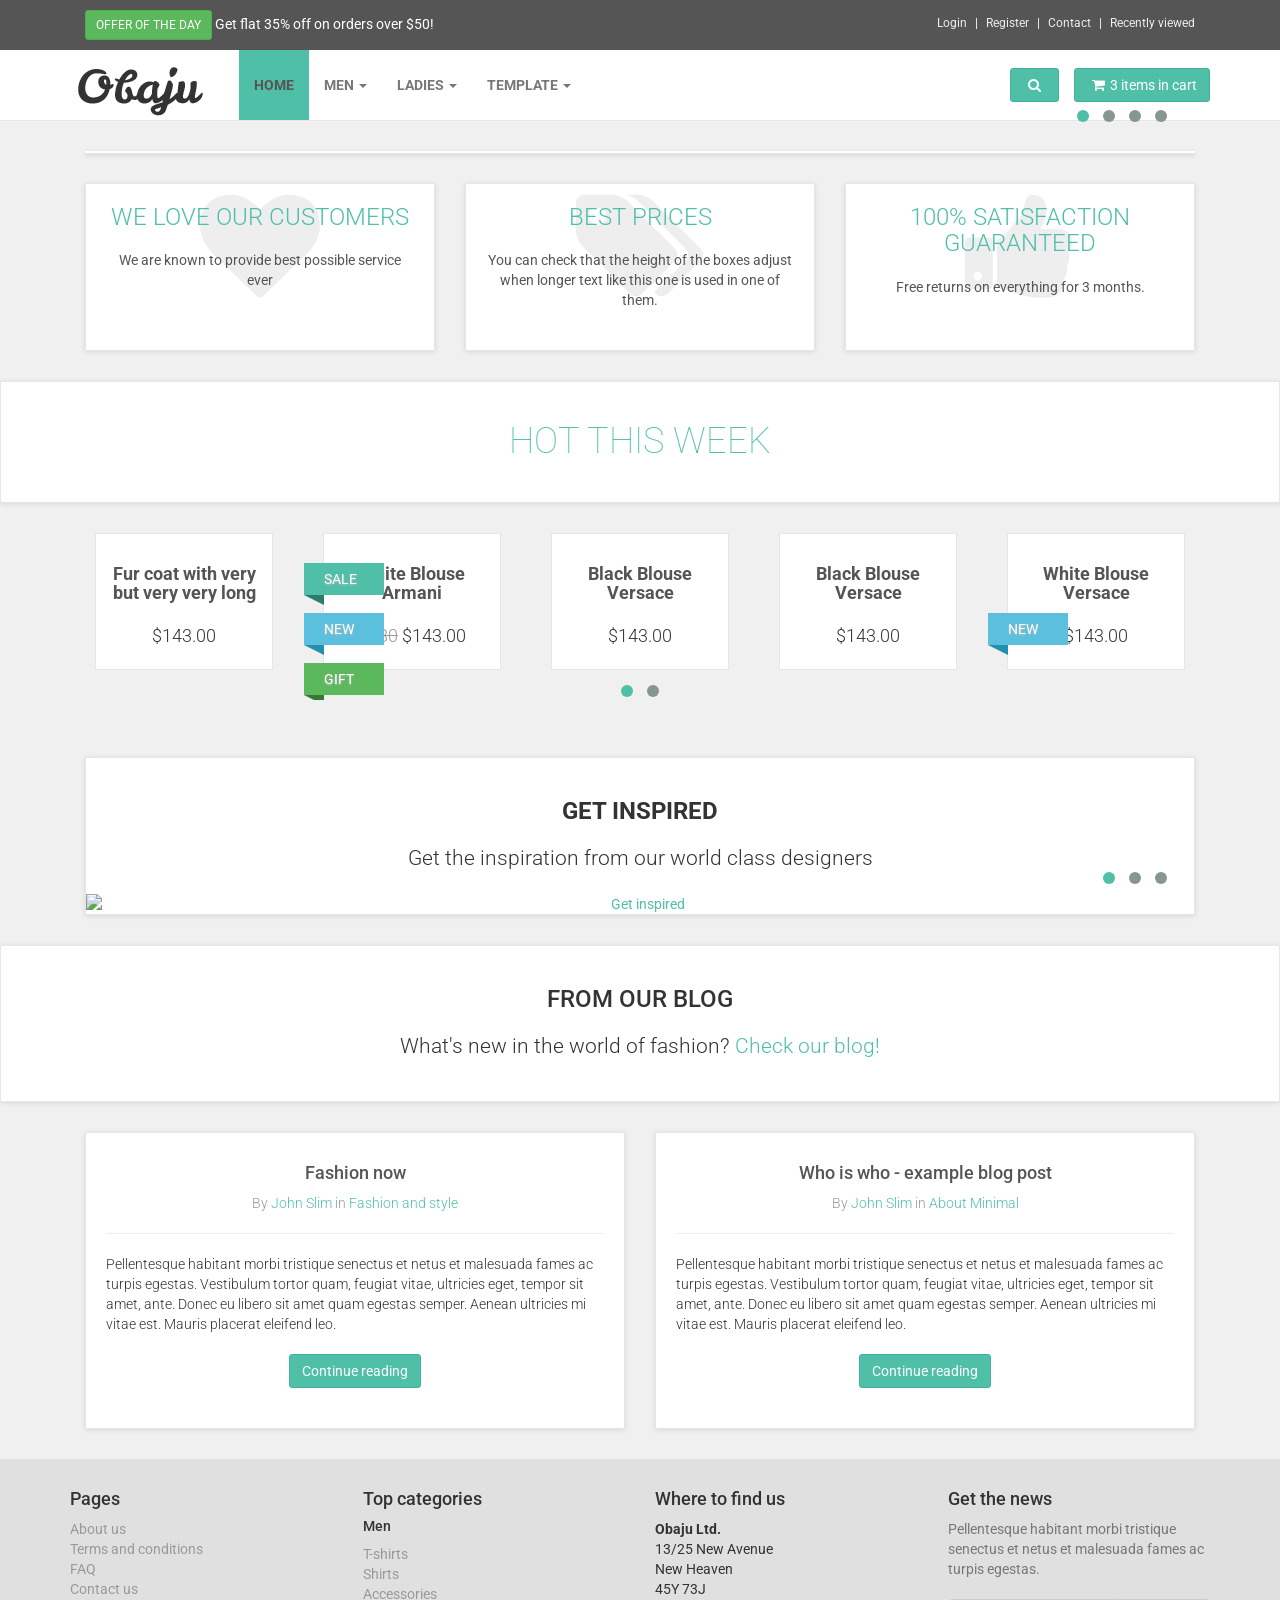
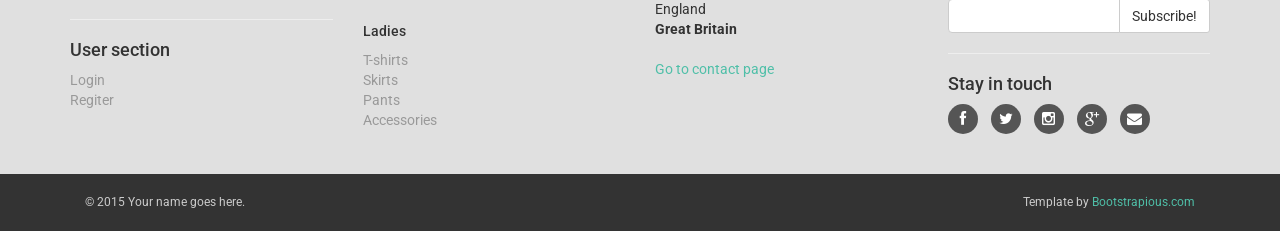
==== obaju/index.html @ 4e71b7ef "no message" ====
<!DOCTYPE html>
<html lang="en">

<head>

    <meta charset="utf-8">
    <meta name="robots" content="all,follow">
    <meta name="googlebot" content="index,follow,snippet,archive">
    <meta name="viewport" content="width=device-width, initial-scale=1">
    <meta name="description" content="Obaju e-commerce template">
    <meta name="author" content="Ondrej Svestka | ondrejsvestka.cz">
    <meta name="keywords" content="">

    <title>
        Obaju : e-commerce template
    </title>

    <meta name="keywords" content="">

    <link href='http://fonts.googleapis.com/css?family=Roboto:400,500,700,300,100' rel='stylesheet' type='text/css'>

    <!-- styles -->
    <link href="css/font-awesome.css" rel="stylesheet">
    <link href="css/bootstrap.min.css" rel="stylesheet">
    <link href="css/animate.min.css" rel="stylesheet">
    <link href="css/owl.carousel.css" rel="stylesheet">
    <link href="css/owl.theme.css" rel="stylesheet">

    <!-- theme stylesheet -->
    <link href="css/style.default.css" rel="stylesheet" id="theme-stylesheet">

    <!-- your stylesheet with modifications -->
    <link href="css/custom.css" rel="stylesheet">

    <script src="js/respond.min.js"></script>

    <link rel="shortcut icon" href="favicon.png">



</head>

<body>

    <!-- *** TOPBAR ***
 _________________________________________________________ -->
    <div id="top">
        <div class="container">
            <div class="col-md-6 offer" data-animate="fadeInDown">
                <a href="#" class="btn btn-success btn-sm" data-animate-hover="shake">Offer of the day</a>  <a href="#">Get flat 35% off on orders over $50!</a>
            </div>
            <div class="col-md-6" data-animate="fadeInDown">
                <ul class="menu">
                    <li><a href="#" data-toggle="modal" data-target="#login-modal">Login</a>
                    </li>
                    <li><a href="register.html">Register</a>
                    </li>
                    <li><a href="contact.html">Contact</a>
                    </li>
                    <li><a href="#">Recently viewed</a>
                    </li>
                </ul>
            </div>
        </div>
        <div class="modal fade" id="login-modal" tabindex="-1" role="dialog" aria-labelledby="Login" aria-hidden="true">
            <div class="modal-dialog modal-sm">

                <div class="modal-content">
                    <div class="modal-header">
                        <button type="button" class="close" data-dismiss="modal" aria-hidden="true">&times;</button>
                        <h4 class="modal-title" id="Login">Customer login</h4>
                    </div>
                    <div class="modal-body">
                        <form action="customer-orders.html" method="post">
                            <div class="form-group">
                                <input type="text" class="form-control" id="email-modal" placeholder="email">
                            </div>
                            <div class="form-group">
                                <input type="password" class="form-control" id="password-modal" placeholder="password">
                            </div>

                            <p class="text-center">
                                <button class="btn btn-primary"><i class="fa fa-sign-in"></i> Log in</button>
                            </p>

                        </form>

                        <p class="text-center text-muted">Not registered yet?</p>
                        <p class="text-center text-muted"><a href="register.html"><strong>Register now</strong></a>! It is easy and done in 1&nbsp;minute and gives you access to special discounts and much more!</p>

                    </div>
                </div>
            </div>
        </div>

    </div>

    <!-- *** TOP BAR END *** -->

    <!-- *** NAVBAR ***
 _________________________________________________________ -->

    <div class="navbar navbar-default yamm" role="navigation" id="navbar">
        <div class="container">
            <div class="navbar-header">

                <a class="navbar-brand home" href="index.html" data-animate-hover="bounce">
                    <img src="img/logo.png" alt="Obaju logo" class="hidden-xs">
                    <img src="img/logo-small.png" alt="Obaju logo" class="visible-xs"><span class="sr-only">Obaju - go to homepage</span>
                </a>
                <div class="navbar-buttons">
                    <button type="button" class="navbar-toggle" data-toggle="collapse" data-target="#navigation">
                        <span class="sr-only">Toggle navigation</span>
                        <i class="fa fa-align-justify"></i>
                    </button>
                    <button type="button" class="navbar-toggle" data-toggle="collapse" data-target="#search">
                        <span class="sr-only">Toggle search</span>
                        <i class="fa fa-search"></i>
                    </button>
                    <a class="btn btn-default navbar-toggle" href="basket.html">
                        <i class="fa fa-shopping-cart"></i>  <span class="hidden-xs">3 items in cart</span>
                    </a>
                </div>
            </div>
            <!--/.navbar-header -->

            <div class="navbar-collapse collapse" id="navigation">

                <ul class="nav navbar-nav navbar-left">
                    <li class="active"><a href="index.html">Home</a>
                    </li>
                    <li class="dropdown yamm-fw">
                        <a href="#" class="dropdown-toggle" data-toggle="dropdown" data-hover="dropdown" data-delay="200">Men <b class="caret"></b></a>
                        <ul class="dropdown-menu">
                            <li>
                                <div class="yamm-content">
                                    <div class="row">
                                        <div class="col-sm-3">
                                            <h5>Clothing</h5>
                                            <ul>
                                                <li><a href="category.html">T-shirts</a>
                                                </li>
                                                <li><a href="category.html">Shirts</a>
                                                </li>
                                                <li><a href="category.html">Pants</a>
                                                </li>
                                                <li><a href="category.html">Accessories</a>
                                                </li>
                                            </ul>
                                        </div>
                                        <div class="col-sm-3">
                                            <h5>Shoes</h5>
                                            <ul>
                                                <li><a href="category.html">Trainers</a>
                                                </li>
                                                <li><a href="category.html">Sandals</a>
                                                </li>
                                                <li><a href="category.html">Hiking shoes</a>
                                                </li>
                                                <li><a href="category.html">Casual</a>
                                                </li>
                                            </ul>
                                        </div>
                                        <div class="col-sm-3">
                                            <h5>Accessories</h5>
                                            <ul>
                                                <li><a href="category.html">Trainers</a>
                                                </li>
                                                <li><a href="category.html">Sandals</a>
                                                </li>
                                                <li><a href="category.html">Hiking shoes</a>
                                                </li>
                                                <li><a href="category.html">Casual</a>
                                                </li>
                                                <li><a href="category.html">Hiking shoes</a>
                                                </li>
                                                <li><a href="category.html">Casual</a>
                                                </li>
                                            </ul>
                                        </div>
                                        <div class="col-sm-3">
                                            <h5>Featured</h5>
                                            <ul>
                                                <li><a href="category.html">Trainers</a>
                                                </li>
                                                <li><a href="category.html">Sandals</a>
                                                </li>
                                                <li><a href="category.html">Hiking shoes</a>
                                                </li>
                                            </ul>
                                            <h5>Looks and trends</h5>
                                            <ul>
                                                <li><a href="category.html">Trainers</a>
                                                </li>
                                                <li><a href="category.html">Sandals</a>
                                                </li>
                                                <li><a href="category.html">Hiking shoes</a>
                                                </li>
                                            </ul>
                                        </div>
                                    </div>
                                </div>
                                <!-- /.yamm-content -->
                            </li>
                        </ul>
                    </li>

                    <li class="dropdown yamm-fw">
                        <a href="#" class="dropdown-toggle" data-toggle="dropdown" data-hover="dropdown" data-delay="200">Ladies <b class="caret"></b></a>
                        <ul class="dropdown-menu">
                            <li>
                                <div class="yamm-content">
                                    <div class="row">
                                        <div class="col-sm-3">
                                            <h5>Clothing</h5>
                                            <ul>
                                                <li><a href="category.html">T-shirts</a>
                                                </li>
                                                <li><a href="category.html">Shirts</a>
                                                </li>
                                                <li><a href="category.html">Pants</a>
                                                </li>
                                                <li><a href="category.html">Accessories</a>
                                                </li>
                                            </ul>
                                        </div>
                                        <div class="col-sm-3">
                                            <h5>Shoes</h5>
                                            <ul>
                                                <li><a href="category.html">Trainers</a>
                                                </li>
                                                <li><a href="category.html">Sandals</a>
                                                </li>
                                                <li><a href="category.html">Hiking shoes</a>
                                                </li>
                                                <li><a href="category.html">Casual</a>
                                                </li>
                                            </ul>
                                        </div>
                                        <div class="col-sm-3">
                                            <h5>Accessories</h5>
                                            <ul>
                                                <li><a href="category.html">Trainers</a>
                                                </li>
                                                <li><a href="category.html">Sandals</a>
                                                </li>
                                                <li><a href="category.html">Hiking shoes</a>
                                                </li>
                                                <li><a href="category.html">Casual</a>
                                                </li>
                                                <li><a href="category.html">Hiking shoes</a>
                                                </li>
                                                <li><a href="category.html">Casual</a>
                                                </li>
                                            </ul>
                                            <h5>Looks and trends</h5>
                                            <ul>
                                                <li><a href="category.html">Trainers</a>
                                                </li>
                                                <li><a href="category.html">Sandals</a>
                                                </li>
                                                <li><a href="category.html">Hiking shoes</a>
                                                </li>
                                            </ul>
                                        </div>
                                        <div class="col-sm-3">
                                            <div class="banner">
                                                <a href="#">
                                                    <img src="img/banner.jpg" class="img img-responsive" alt="">
                                                </a>
                                            </div>
                                            <div class="banner">
                                                <a href="#">
                                                    <img src="img/banner2.jpg" class="img img-responsive" alt="">
                                                </a>
                                            </div>
                                        </div>
                                    </div>
                                </div>
                                <!-- /.yamm-content -->
                            </li>
                        </ul>
                    </li>

                    <li class="dropdown yamm-fw">
                        <a href="#" class="dropdown-toggle" data-toggle="dropdown" data-hover="dropdown" data-delay="200">Template <b class="caret"></b></a>
                        <ul class="dropdown-menu">
                            <li>
                                <div class="yamm-content">
                                    <div class="row">
                                        <div class="col-sm-3">
                                            <h5>Shop</h5>
                                            <ul>
                                                <li><a href="index.html">Homepage</a>
                                                </li>
                                                <li><a href="category.html">Category - sidebar left</a>
                                                </li>
                                                <li><a href="category-right.html">Category - sidebar right</a>
                                                </li>
                                                <li><a href="category-full.html">Category - full width</a>
                                                </li>
                                                <li><a href="detail.html">Product detail</a>
                                                </li>
                                            </ul>
                                        </div>
                                        <div class="col-sm-3">
                                            <h5>User</h5>
                                            <ul>
                                                <li><a href="register.html">Register / login</a>
                                                </li>
                                                <li><a href="customer-orders.html">Orders history</a>
                                                </li>
                                                <li><a href="customer-order.html">Order history detail</a>
                                                </li>
                                                <li><a href="customer-wishlist.html">Wishlist</a>
                                                </li>
                                                <li><a href="customer-account.html">Customer account / change password</a>
                                                </li>
                                            </ul>
                                        </div>
                                        <div class="col-sm-3">
                                            <h5>Order process</h5>
                                            <ul>
                                                <li><a href="basket.html">Shopping cart</a>
                                                </li>
                                                <li><a href="checkout1.html">Checkout - step 1</a>
                                                </li>
                                                <li><a href="checkout2.html">Checkout - step 2</a>
                                                </li>
                                                <li><a href="checkout3.html">Checkout - step 3</a>
                                                </li>
                                                <li><a href="checkout4.html">Checkout - step 4</a>
                                                </li>
                                            </ul>
                                        </div>
                                        <div class="col-sm-3">
                                            <h5>Pages and blog</h5>
                                            <ul>
                                                <li><a href="blog.html">Blog listing</a>
                                                </li>
                                                <li><a href="post.html">Blog Post</a>
                                                </li>
                                                <li><a href="faq.html">FAQ</a>
                                                </li>
                                                <li><a href="text.html">Text page</a>
                                                </li>
                                                <li><a href="text-right.html">Text page - right sidebar</a>
                                                </li>
                                                <li><a href="404.html">404 page</a>
                                                </li>
                                                <li><a href="contact.html">Contact</a>
                                                </li>
                                            </ul>
                                        </div>
                                    </div>
                                </div>
                                <!-- /.yamm-content -->
                            </li>
                        </ul>
                    </li>
                </ul>

            </div>
            <!--/.nav-collapse -->

            <div class="navbar-buttons">

                <div class="navbar-collapse collapse right" id="basket-overview">
                    <a href="basket.html" class="btn btn-primary navbar-btn"><i class="fa fa-shopping-cart"></i><span class="hidden-sm">3 items in cart</span></a>
                </div>
                <!--/.nav-collapse -->

                <div class="navbar-collapse collapse right" id="search-not-mobile">
                    <button type="button" class="btn navbar-btn btn-primary" data-toggle="collapse" data-target="#search">
                        <span class="sr-only">Toggle search</span>
                        <i class="fa fa-search"></i>
                    </button>
                </div>

            </div>

            <div class="collapse clearfix" id="search">

                <form class="navbar-form" role="search">
                    <div class="input-group">
                        <input type="text" class="form-control" placeholder="Search">
                        <span class="input-group-btn">

			<button type="submit" class="btn btn-primary"><i class="fa fa-search"></i></button>

		    </span>
                    </div>
                </form>

            </div>
            <!--/.nav-collapse -->

        </div>
        <!-- /.container -->
    </div>
    <!-- /#navbar -->

    <!-- *** NAVBAR END *** -->



    <div id="all">

        <div id="content">

            <div class="container">
                <div class="col-md-12">
                    <div id="main-slider">
                        <div class="item">
                            <img src="img/main-slider1.jpg" alt="" class="img-responsive">
                        </div>
                        <div class="item">
                            <img class="img-responsive" src="img/main-slider2.jpg" alt="">
                        </div>
                        <div class="item">
                            <img class="img-responsive" src="img/main-slider3.jpg" alt="">
                        </div>
                        <div class="item">
                            <img class="img-responsive" src="img/main-slider4.jpg" alt="">
                        </div>
                    </div>
                    <!-- /#main-slider -->
                </div>
            </div>

            <!-- *** ADVANTAGES HOMEPAGE ***
 _________________________________________________________ -->
            <div id="advantages">

                <div class="container">
                    <div class="same-height-row">
                        <div class="col-sm-4">
                            <div class="box same-height clickable">
                                <div class="icon"><i class="fa fa-heart"></i>
                                </div>

                                <h3><a href="#">We love our customers</a></h3>
                                <p>We are known to provide best possible service ever</p>
                            </div>
                        </div>

                        <div class="col-sm-4">
                            <div class="box same-height clickable">
                                <div class="icon"><i class="fa fa-tags"></i>
                                </div>

                                <h3><a href="#">Best prices</a></h3>
                                <p>You can check that the height of the boxes adjust when longer text like this one is used in one of them.</p>
                            </div>
                        </div>

                        <div class="col-sm-4">
                            <div class="box same-height clickable">
                                <div class="icon"><i class="fa fa-thumbs-up"></i>
                                </div>

                                <h3><a href="#">100% satisfaction guaranteed</a></h3>
                                <p>Free returns on everything for 3 months.</p>
                            </div>
                        </div>
                    </div>
                    <!-- /.row -->

                </div>
                <!-- /.container -->

            </div>
            <!-- /#advantages -->

            <!-- *** ADVANTAGES END *** -->

            <!-- *** HOT PRODUCT SLIDESHOW ***
 _________________________________________________________ -->
            <div id="hot">

                <div class="box">
                    <div class="container">
                        <div class="col-md-12">
                            <h2>Hot this week</h2>
                        </div>
                    </div>
                </div>

                <div class="container">
                    <div class="product-slider">
                        <div class="item">
                            <div class="product">
                                <div class="flip-container">
                                    <div class="flipper">
                                        <div class="front">
                                            <a href="detail.html">
                                                <img src="img/product1.jpg" alt="" class="img-responsive">
                                            </a>
                                        </div>
                                        <div class="back">
                                            <a href="detail.html">
                                                <img src="img/product1_2.jpg" alt="" class="img-responsive">
                                            </a>
                                        </div>
                                    </div>
                                </div>
                                <a href="detail.html" class="invisible">
                                    <img src="img/product1.jpg" alt="" class="img-responsive">
                                </a>
                                <div class="text">
                                    <h3><a href="detail.html">Fur coat with very but very very long name</a></h3>
                                    <p class="price">$143.00</p>
                                </div>
                                <!-- /.text -->
                            </div>
                            <!-- /.product -->
                        </div>

                        <div class="item">
                            <div class="product">
                                <div class="flip-container">
                                    <div class="flipper">
                                        <div class="front">
                                            <a href="detail.html">
                                                <img src="img/product2.jpg" alt="" class="img-responsive">
                                            </a>
                                        </div>
                                        <div class="back">
                                            <a href="detail.html">
                                                <img src="img/product2_2.jpg" alt="" class="img-responsive">
                                            </a>
                                        </div>
                                    </div>
                                </div>
                                <a href="detail.html" class="invisible">
                                    <img src="img/product2.jpg" alt="" class="img-responsive">
                                </a>
                                <div class="text">
                                    <h3><a href="detail.html">White Blouse Armani</a></h3>
                                    <p class="price"><del>$280</del> $143.00</p>
                                </div>
                                <!-- /.text -->

                                <div class="ribbon sale">
                                    <div class="theribbon">SALE</div>
                                    <div class="ribbon-background"></div>
                                </div>
                                <!-- /.ribbon -->

                                <div class="ribbon new">
                                    <div class="theribbon">NEW</div>
                                    <div class="ribbon-background"></div>
                                </div>
                                <!-- /.ribbon -->

                                <div class="ribbon gift">
                                    <div class="theribbon">GIFT</div>
                                    <div class="ribbon-background"></div>
                                </div>
                                <!-- /.ribbon -->
                            </div>
                            <!-- /.product -->
                        </div>

                        <div class="item">
                            <div class="product">
                                <div class="flip-container">
                                    <div class="flipper">
                                        <div class="front">
                                            <a href="detail.html">
                                                <img src="img/product3.jpg" alt="" class="img-responsive">
                                            </a>
                                        </div>
                                        <div class="back">
                                            <a href="detail.html">
                                                <img src="img/product3_2.jpg" alt="" class="img-responsive">
                                            </a>
                                        </div>
                                    </div>
                                </div>
                                <a href="detail.html" class="invisible">
                                    <img src="img/product3.jpg" alt="" class="img-responsive">
                                </a>
                                <div class="text">
                                    <h3><a href="detail.html">Black Blouse Versace</a></h3>
                                    <p class="price">$143.00</p>
                                </div>
                                <!-- /.text -->
                            </div>
                            <!-- /.product -->
                        </div>

                        <div class="item">
                            <div class="product">
                                <div class="flip-container">
                                    <div class="flipper">
                                        <div class="front">
                                            <a href="detail.html">
                                                <img src="img/product3.jpg" alt="" class="img-responsive">
                                            </a>
                                        </div>
                                        <div class="back">
                                            <a href="detail.html">
                                                <img src="img/product3_2.jpg" alt="" class="img-responsive">
                                            </a>
                                        </div>
                                    </div>
                                </div>
                                <a href="detail.html" class="invisible">
                                    <img src="img/product3.jpg" alt="" class="img-responsive">
                                </a>
                                <div class="text">
                                    <h3><a href="detail.html">Black Blouse Versace</a></h3>
                                    <p class="price">$143.00</p>
                                </div>
                                <!-- /.text -->
                            </div>
                            <!-- /.product -->
                        </div>

                        <div class="item">
                            <div class="product">
                                <div class="flip-container">
                                    <div class="flipper">
                                        <div class="front">
                                            <a href="detail.html">
                                                <img src="img/product2.jpg" alt="" class="img-responsive">
                                            </a>
                                        </div>
                                        <div class="back">
                                            <a href="detail.html">
                                                <img src="img/product2_2.jpg" alt="" class="img-responsive">
                                            </a>
                                        </div>
                                    </div>
                                </div>
                                <a href="detail.html" class="invisible">
                                    <img src="img/product2.jpg" alt="" class="img-responsive">
                                </a>
                                <div class="text">
                                    <h3><a href="detail.html">White Blouse Versace</a></h3>
                                    <p class="price">$143.00</p>
                                </div>
                                <!-- /.text -->

                                <div class="ribbon new">
                                    <div class="theribbon">NEW</div>
                                    <div class="ribbon-background"></div>
                                </div>
                                <!-- /.ribbon -->
                            </div>
                            <!-- /.product -->
                        </div>

                        <div class="item">
                            <div class="product">
                                <div class="flip-container">
                                    <div class="flipper">
                                        <div class="front">
                                            <a href="detail.html">
                                                <img src="img/product1.jpg" alt="" class="img-responsive">
                                            </a>
                                        </div>
                                        <div class="back">
                                            <a href="detail.html">
                                                <img src="img/product1_2.jpg" alt="" class="img-responsive">
                                            </a>
                                        </div>
                                    </div>
                                </div>
                                <a href="detail.html" class="invisible">
                                    <img src="img/product1.jpg" alt="" class="img-responsive">
                                </a>
                                <div class="text">
                                    <h3><a href="detail.html">Fur coat</a></h3>
                                    <p class="price">$143.00</p>
                                </div>
                                <!-- /.text -->

                                <div class="ribbon gift">
                                    <div class="theribbon">GIFT</div>
                                    <div class="ribbon-background"></div>
                                </div>
                                <!-- /.ribbon -->

                            </div>
                            <!-- /.product -->
                        </div>
                        <!-- /.col-md-4 -->

                        <div class="item">
                            <div class="product">
                                <div class="flip-container">
                                    <div class="flipper">
                                        <div class="front">
                                            <a href="detail.html">
                                                <img src="img/product2.jpg" alt="" class="img-responsive">
                                            </a>
                                        </div>
                                        <div class="back">
                                            <a href="detail.html">
                                                <img src="img/product2_2.jpg" alt="" class="img-responsive">
                                            </a>
                                        </div>
                                    </div>
                                </div>
                                <a href="detail.html" class="invisible">
                                    <img src="img/product2.jpg" alt="" class="img-responsive">
                                </a>
                                <div class="text">
                                    <h3><a href="detail.html">White Blouse Armani</a></h3>
                                    <p class="price"><del>$280</del> $143.00</p>
                                </div>
                                <!-- /.text -->

                                <div class="ribbon sale">
                                    <div class="theribbon">SALE</div>
                                    <div class="ribbon-background"></div>
                                </div>
                                <!-- /.ribbon -->

                                <div class="ribbon new">
                                    <div class="theribbon">NEW</div>
                                    <div class="ribbon-background"></div>
                                </div>
                                <!-- /.ribbon -->

                                <div class="ribbon gift">
                                    <div class="theribbon">GIFT</div>
                                    <div class="ribbon-background"></div>
                                </div>
                                <!-- /.ribbon -->
                            </div>
                            <!-- /.product -->
                        </div>

                        <div class="item">
                            <div class="product">
                                <div class="flip-container">
                                    <div class="flipper">
                                        <div class="front">
                                            <a href="detail.html">
                                                <img src="img/product3.jpg" alt="" class="img-responsive">
                                            </a>
                                        </div>
                                        <div class="back">
                                            <a href="detail.html">
                                                <img src="img/product3_2.jpg" alt="" class="img-responsive">
                                            </a>
                                        </div>
                                    </div>
                                </div>
                                <a href="detail.html" class="invisible">
                                    <img src="img/product3.jpg" alt="" class="img-responsive">
                                </a>
                                <div class="text">
                                    <h3><a href="detail.html">Black Blouse Versace</a></h3>
                                    <p class="price">$143.00</p>
                                </div>
                                <!-- /.text -->
                            </div>
                            <!-- /.product -->
                        </div>

                    </div>
                    <!-- /.product-slider -->
                </div>
                <!-- /.container -->

            </div>
            <!-- /#hot -->

            <!-- *** HOT END *** -->

            <!-- *** GET INSPIRED ***
 _________________________________________________________ -->
            <div class="container" data-animate="fadeInUpBig">
                <div class="col-md-12">
                    <div class="box slideshow">
                        <h3>Get Inspired</h3>
                        <p class="lead">Get the inspiration from our world class designers</p>
                        <div id="get-inspired" class="owl-carousel owl-theme">
                            <div class="item">
                                <a href="#">
                                    <img src="img/getinspired1.jpg" alt="Get inspired" class="img-responsive">
                                </a>
                            </div>
                            <div class="item">
                                <a href="#">
                                    <img src="img/getinspired2.jpg" alt="Get inspired" class="img-responsive">
                                </a>
                            </div>
                            <div class="item">
                                <a href="#">
                                    <img src="img/getinspired3.jpg" alt="Get inspired" class="img-responsive">
                                </a>
                            </div>
                        </div>
                    </div>
                </div>
            </div>
            <!-- *** GET INSPIRED END *** -->

            <!-- *** BLOG HOMEPAGE ***
 _________________________________________________________ -->

            <div class="box text-center" data-animate="fadeInUp">
                <div class="container">
                    <div class="col-md-12">
                        <h3 class="text-uppercase">From our blog</h3>

                        <p class="lead">What's new in the world of fashion? <a href="blog.html">Check our blog!</a>
                        </p>
                    </div>
                </div>
            </div>

            <div class="container">

                <div class="col-md-12" data-animate="fadeInUp">

                    <div id="blog-homepage" class="row">
                        <div class="col-sm-6">
                            <div class="post">
                                <h4><a href="post.html">Fashion now</a></h4>
                                <p class="author-category">By <a href="#">John Slim</a> in <a href="">Fashion and style</a>
                                </p>
                                <hr>
                                <p class="intro">Pellentesque habitant morbi tristique senectus et netus et malesuada fames ac turpis egestas. Vestibulum tortor quam, feugiat vitae, ultricies eget, tempor sit amet, ante. Donec eu libero sit amet quam egestas semper. Aenean
                                    ultricies mi vitae est. Mauris placerat eleifend leo.</p>
                                <p class="read-more"><a href="post.html" class="btn btn-primary">Continue reading</a>
                                </p>
                            </div>
                        </div>

                        <div class="col-sm-6">
                            <div class="post">
                                <h4><a href="post.html">Who is who - example blog post</a></h4>
                                <p class="author-category">By <a href="#">John Slim</a> in <a href="">About Minimal</a>
                                </p>
                                <hr>
                                <p class="intro">Pellentesque habitant morbi tristique senectus et netus et malesuada fames ac turpis egestas. Vestibulum tortor quam, feugiat vitae, ultricies eget, tempor sit amet, ante. Donec eu libero sit amet quam egestas semper. Aenean
                                    ultricies mi vitae est. Mauris placerat eleifend leo.</p>
                                <p class="read-more"><a href="post.html" class="btn btn-primary">Continue reading</a>
                                </p>
                            </div>

                        </div>

                    </div>
                    <!-- /#blog-homepage -->
                </div>
            </div>
            <!-- /.container -->

            <!-- *** BLOG HOMEPAGE END *** -->


        </div>
        <!-- /#content -->

        <!-- *** FOOTER ***
 _________________________________________________________ -->
        <div id="footer" data-animate="fadeInUp">
            <div class="container">
                <div class="row">
                    <div class="col-md-3 col-sm-6">
                        <h4>Pages</h4>

                        <ul>
                            <li><a href="text.html">About us</a>
                            </li>
                            <li><a href="text.html">Terms and conditions</a>
                            </li>
                            <li><a href="faq.html">FAQ</a>
                            </li>
                            <li><a href="contact.html">Contact us</a>
                            </li>
                        </ul>

                        <hr>

                        <h4>User section</h4>

                        <ul>
                            <li><a href="#" data-toggle="modal" data-target="#login-modal">Login</a>
                            </li>
                            <li><a href="register.html">Regiter</a>
                            </li>
                        </ul>

                        <hr class="hidden-md hidden-lg hidden-sm">

                    </div>
                    <!-- /.col-md-3 -->

                    <div class="col-md-3 col-sm-6">

                        <h4>Top categories</h4>

                        <h5>Men</h5>

                        <ul>
                            <li><a href="category.html">T-shirts</a>
                            </li>
                            <li><a href="category.html">Shirts</a>
                            </li>
                            <li><a href="category.html">Accessories</a>
                            </li>
                        </ul>

                        <h5>Ladies</h5>
                        <ul>
                            <li><a href="category.html">T-shirts</a>
                            </li>
                            <li><a href="category.html">Skirts</a>
                            </li>
                            <li><a href="category.html">Pants</a>
                            </li>
                            <li><a href="category.html">Accessories</a>
                            </li>
                        </ul>

                        <hr class="hidden-md hidden-lg">

                    </div>
                    <!-- /.col-md-3 -->

                    <div class="col-md-3 col-sm-6">

                        <h4>Where to find us</h4>

                        <p><strong>Obaju Ltd.</strong>
                            <br>13/25 New Avenue
                            <br>New Heaven
                            <br>45Y 73J
                            <br>England
                            <br>
                            <strong>Great Britain</strong>
                        </p>

                        <a href="contact.html">Go to contact page</a>

                        <hr class="hidden-md hidden-lg">

                    </div>
                    <!-- /.col-md-3 -->



                    <div class="col-md-3 col-sm-6">

                        <h4>Get the news</h4>

                        <p class="text-muted">Pellentesque habitant morbi tristique senectus et netus et malesuada fames ac turpis egestas.</p>

                        <form>
                            <div class="input-group">

                                <input type="text" class="form-control">

                                <span class="input-group-btn">

			    <button class="btn btn-default" type="button">Subscribe!</button>

			</span>

                            </div>
                            <!-- /input-group -->
                        </form>

                        <hr>

                        <h4>Stay in touch</h4>

                        <p class="social">
                            <a href="#" class="facebook external" data-animate-hover="shake"><i class="fa fa-facebook"></i></a>
                            <a href="#" class="twitter external" data-animate-hover="shake"><i class="fa fa-twitter"></i></a>
                            <a href="#" class="instagram external" data-animate-hover="shake"><i class="fa fa-instagram"></i></a>
                            <a href="#" class="gplus external" data-animate-hover="shake"><i class="fa fa-google-plus"></i></a>
                            <a href="#" class="email external" data-animate-hover="shake"><i class="fa fa-envelope"></i></a>
                        </p>


                    </div>
                    <!-- /.col-md-3 -->

                </div>
                <!-- /.row -->

            </div>
            <!-- /.container -->
        </div>
        <!-- /#footer -->

        <!-- *** FOOTER END *** -->




        <!-- *** COPYRIGHT ***
 _________________________________________________________ -->
        <div id="copyright">
            <div class="container">
                <div class="col-md-6">
                    <p class="pull-left">© 2015 Your name goes here.</p>

                </div>
                <div class="col-md-6">
                    <p class="pull-right">Template by <a href="https://bootstrapious.com/e-commerce-templates">Bootstrapious.com</a>
                         <!-- Not removing these links is part of the license conditions of the template. Thanks for understanding :) If you want to use the template without the attribution links, you can do so after supporting further themes development at https://bootstrapious.com/donate  -->
                    </p>
                </div>
            </div>
        </div>
        <!-- *** COPYRIGHT END *** -->



    </div>
    <!-- /#all -->


    

    <!-- *** SCRIPTS TO INCLUDE ***
 _________________________________________________________ -->
    <script src="js/jquery-1.11.0.min.js"></script>
    <script src="js/bootstrap.min.js"></script>
    <script src="js/jquery.cookie.js"></script>
    <script src="js/waypoints.min.js"></script>
    <script src="js/modernizr.js"></script>
    <script src="js/bootstrap-hover-dropdown.js"></script>
    <script src="js/owl.carousel.min.js"></script>
    <script src="js/front.js"></script>


</body>

</html>
---- obaju/css/style.default.css ----
a,
button {
  -webkit-transition: all 0.2s ease-out;
  -moz-transition: all 0.2s ease-out;
  transition: all 0.2s ease-out;
}
a i.fa,
button i.fa {
  margin: 0 5px;
}
.clickable {
  cursor: pointer;
}
p.lead {
  font-weight: 300;
}
h1 {
  font-weight: 700;
  font-size: 40px;
}
#top {
  background: #555555;
  padding: 10px 0;
}
#top .offer {
  color: #fff;
}
#top .offer .btn {
  text-transform: uppercase;
}
@media (max-width: 991px) {
  #top .offer {
    margin-bottom: 10px;
  }
}
@media (max-width: 991px) {
  #top {
    font-size: 12px;
    text-align: center;
  }
}
#top a {
  color: #fff;
}
#top ul.menu {
  padding-top: 5px;
  margin: 0;
  text-align: right;
  font-size: 12px;
  list-style: none;
}
@media (max-width: 991px) {
  #top ul.menu {
    text-align: center;
  }
}
#top ul.menu > li {
  display: inline-block;
}
#top ul.menu > li a {
  color: #eeeeee;
}
#top ul.menu > li + li:before {
  content: "|\00a0";
  padding: 0 5px;
  color: #f7f7f7;
}
#top ul.menu > .active {
  color: #999999;
}
#top #login-modal .modal-header {
  background: #4fbfa8;
}
#top #login-modal .modal-header h4 {
  color: #fff;
}
#top #login-modal a {
  color: #4fbfa8;
}
#top #login-modal p {
  font-weight: 300;
  margin-bottom: 20px;
}
.navbar .yamm-content h5 {
  font-size: 18px;
  font-weight: 400;
  text-transform: uppercase;
  padding-bottom: 10px;
  border-bottom: dotted 1px #555555;
}
@media (max-width: 767px) {
  .navbar .yamm-content h5 {
    font-size: 14px;
  }
}
.navbar .yamm-content ul {
  margin: 0;
  padding: 0;
}
.navbar .yamm-content ul li {
  list-style-type: none;
  border-bottom: solid 1px #eeeeee;
  text-transform: uppercase;
  padding: 4px 0;
}
.navbar .yamm-content ul li a {
  color: #999999;
  font-size: 12px;
  display: block;
}
.navbar .yamm-content ul li a:hover {
  color: #4fbfa8;
  text-decoration: none;
}
.navbar .yamm-content .banner {
  margin-bottom: 10px;
}
.navbar ul.nav > li > a {
  text-transform: uppercase;
  font-weight: bold;
}
.navbar #search {
  clear: both;
  border-top: solid 1px #9adacd;
  text-align: right;
}
.navbar #search .navbar-form {
  float: right;
  width: 500px;
}
.navbar #search .navbar-form .input-group {
  display: table;
}
.navbar #search .navbar-form .input-group .input-group-btn {
  white-space: nowrap;
  width: 1%;
}
.navbar #search .navbar-form .input-group .form-control {
  width: 100%;
}
@media (max-width: 768px) {
  .navbar #search .navbar-form {
    float: none;
    width: auto;
  }
}
.navbar #basket-overview {
  padding: 0;
}
#hot h2 {
  text-transform: uppercase;
  font-size: 36px;
  color: #4fbfa8;
  font-weight: 100;
  text-align: center;
}
#hot .product-slider {
  margin-bottom: 20px;
}
#hot .product-slider:before,
#hot .product-slider:after {
  content: " ";
  display: table;
}
#hot .product-slider:after {
  clear: both;
}
#hot .product-slider .item {
  margin: 0 25px;
  visibility: hidden;
}
#hot .product-slider .owl-controls {
  position: relative;
  top: -30px;
}
#hot .product-slider .owl-controls .owl-buttons {
  display: none;
}
#hot .product-slider .owl-controls .owl-page.active span,
#hot .product-slider .owl-controls.clickable .owl-page:hover span {
  background: #4fbfa8;
}
#advantages {
  text-align: center;
}
#advantages .box .icon {
  position: absolute;
  font-size: 120px;
  width: 100%;
  text-align: center;
  top: -20px;
  left: 0;
  height: 100%;
  float: left;
  color: #eeeeee;
  -webkit-transition: all 0.2s ease-out;
  -moz-transition: all 0.2s ease-out;
  transition: all 0.2s ease-out;
  z-index: 1;
  -webkit-box-sizing: border-box;
  -moz-box-sizing: border-box;
  box-sizing: border-box;
}
#advantages .box h3 {
  position: relative;
  margin: 0 0 20px;
  font-weight: 300;
  text-transform: uppercase;
  z-index: 2;
}
#advantages .box h3 a:hover {
  text-decoration: none;
}
#advantages .box p {
  position: relative;
  color: #555555;
  z-index: 2;
}
#main-slider {
  margin-bottom: 30px;
  border: solid 1px #fff;
  opacity: 0;
  filter: alpha(opacity=0);
  -webkit-box-shadow: 0 2px 5px rgba(0, 0, 0, 0.2);
  box-shadow: 0 2px 5px rgba(0, 0, 0, 0.2);
}
.box.slideshow ul li div,
#main-slider ul li div {
  width: 100%;
}
.box.slideshow .owl-controls,
#main-slider .owl-controls {
  position: absolute;
  right: 20px;
  bottom: 20px;
}
.box.slideshow .owl-controls .owl-buttons,
#main-slider .owl-controls .owl-buttons {
  display: none;
}
.box.slideshow .owl-controls .owl-page.active span,
#main-slider .owl-controls .owl-page.active span,
.box.slideshow .owl-controls.clickable .owl-page:hover span,
#main-slider .owl-controls.clickable .owl-page:hover span {
  background: #4fbfa8;
}
.breadcrumb {
  -webkit-box-shadow: 0 1px 5px rgba(0, 0, 0, 0.1);
  box-shadow: 0 1px 5px rgba(0, 0, 0, 0.1);
}
.box {
  background: #fff;
  margin: 0 0 30px;
  border: solid 1px #e6e6e6;
  -webkit-box-sizing: border-box;
  -moz-box-sizing: border-box;
  box-sizing: border-box;
  padding: 20px;
  -webkit-box-shadow: 0 1px 5px rgba(0, 0, 0, 0.1);
  box-shadow: 0 1px 5px rgba(0, 0, 0, 0.1);
}
.box .box-header {
  background: #f7f7f7;
  margin: -20px -20px 20px;
  padding: 20px;
  border-bottom: solid 1px #eeeeee;
}
.box .box-header:before,
.box .box-header:after {
  content: " ";
  display: table;
}
.box .box-header:after {
  clear: both;
}
.box .box-footer {
  background: #f7f7f7;
  margin: 30px -20px -20px;
  padding: 20px;
  border-top: solid 1px #eeeeee;
}
.box .box-footer:before,
.box .box-footer:after {
  content: " ";
  display: table;
}
.box .box-footer:after {
  clear: both;
}
@media (max-width: 991px) {
  .box .box-footer .btn {
    margin-bottom: 20px;
  }
}
.box.slideshow {
  padding: 20px 0 0 0;
  text-align: center;
}
.box.slideshow h3 {
  text-transform: uppercase;
  font-weight: 700;
}
.ribbon {
  position: absolute;
  top: 50px;
  padding-left: 51px;
  z-index: 20;
}
.ribbon .ribbon-background {
  position: absolute;
  top: 0;
  right: 0;
}
.ribbon .theribbon {
  position: relative;
  width: 80px;
  padding: 6px 20px 6px 20px;
  margin: 30px 10px 10px -71px;
  color: #fff;
  background-color: #4fbfa8;
  text-shadow: 0px 1px 2px #bbb;
}
.ribbon .theribbon:before,
.ribbon .theribbon:after {
  content: ' ';
  position: absolute;
  width: 0;
  height: 0;
}
.ribbon .theribbon:after {
  left: 0px;
  top: 100%;
  border-width: 5px 10px;
  border-style: solid;
  border-color: #2d7b6b #2d7b6b transparent transparent;
}
.ribbon.sale {
  top: 0;
}
.ribbon.new {
  top: 50px;
}
.ribbon.new .theribbon {
  background-color: #5bc0de;
  text-shadow: 0px 1px 2px #bbb;
}
.ribbon.new .theribbon:after {
  border-color: #2390b0 #2390b0 transparent transparent;
}
.ribbon.gift {
  top: 100px;
}
.ribbon.gift .theribbon {
  background-color: #5cb85c;
  text-shadow: 0px 1px 2px #bbb;
}
.ribbon.gift .theribbon:after {
  border-color: #357935 #357935 transparent transparent;
}
#content .panel.sidebar-menu {
  -webkit-box-sizing: border-box;
  -moz-box-sizing: border-box;
  box-sizing: border-box;
  -webkit-box-shadow: 0 1px 5px rgba(0, 0, 0, 0.1);
  box-shadow: 0 1px 5px rgba(0, 0, 0, 0.1);
}
#content .panel.sidebar-menu .panel-heading .btn.btn-danger {
  color: #fff;
}
#content .panel.sidebar-menu .panel-body span.colour {
  display: inline-block;
  width: 15px;
  height: 15px;
  border: solid 1px #555555;
  vertical-align: top;
  margin-top: 2px;
  margin-left: 5px;
}
#content .panel.sidebar-menu .panel-body span.colour.white {
  background: #fff;
}
#content .panel.sidebar-menu .panel-body span.colour.red {
  background: red;
}
#content .panel.sidebar-menu .panel-body span.colour.green {
  background: green;
}
#content .panel.sidebar-menu .panel-body span.colour.blue {
  background: blue;
}
#content .panel.sidebar-menu .panel-body span.colour.yellow {
  background: yellow;
}
#content .panel.sidebar-menu .panel-body label {
  color: #999999;
  font-size: 12px;
}
#content .panel.sidebar-menu .panel-body label:hover {
  color: #555555;
}
#content .panel.sidebar-menu h3 {
  padding: 5px 0;
  margin: 0;
}
#content .panel.sidebar-menu ul.nav.category-menu {
  margin-bottom: 20px;
}
#content .panel.sidebar-menu ul.nav.category-menu li a {
  text-transform: uppercase;
  font-weight: bold;
}
#content .panel.sidebar-menu ul.nav ul {
  list-style: none;
  padding-left: 0;
}
#content .panel.sidebar-menu ul.nav ul li {
  display: block;
}
#content .panel.sidebar-menu ul.nav ul li a {
  position: relative;
  font-weight: normal;
  text-transform: none !important;
  display: block;
  padding: 10px 15px;
  padding-left: 30px;
  font-size: 12px;
  color: #999999;
}
#content .panel.sidebar-menu ul.nav ul li a:hover,
#content .panel.sidebar-menu ul.nav ul li a:focus {
  text-decoration: none;
  background-color: #eeeeee;
}
#content .info-bar {
  line-height: 32px;
  vertical-align: middle;
}
@media (max-width: 991px) {
  #content .info-bar .products-showing {
    text-align: center;
  }
}
@media (max-width: 991px) {
  #content .info-bar .products-number-sort {
    text-align: center;
    margin-top: 10px;
  }
}
#content .info-bar .products-number strong {
  margin-right: 10px;
}
#content .info-bar .products-sort-by select {
  margin-left: 10px;
}
@media (max-width: 991px) {
  #content .info-bar .products-sort-by {
    margin: 10px 0 0;
  }
  #content .info-bar .products-sort-by select {
    margin: 0;
  }
}
#content .product {
  background: #fff;
  border: solid 1px #e6e6e6;
  -webkit-box-sizing: border-box;
  -moz-box-sizing: border-box;
  box-sizing: border-box;
  margin-bottom: 30px;
  /* entire container, keeps perspective */
  /* flip speed goes here */
  /* hide back of pane during swap */
  /*  UPDATED! front pane, placed above back */
  /* back, initially hidden pane */
}
#content .product .flip-container {
  cursor: pointer;
  -webkit-perspective: 1000;
  -moz-perspective: 1000;
  perspective: 1000;
  -webkit-transform-style: preserve-3d;
  -moz-transform-style: preserve-3d;
  -ms-transform-style: preserve-3d;
  transform-style: preserve-3d;
}
@media (max-width: 767px) {
  #content .product .flip-container img.img-responsive {
    min-width: 100%;
  }
}
#content .product .flip-container,
#content .product .front,
#content .product .back {
  width: 100%;
}
#content .product .flipper {
  -webkit-backface-visibility: hidden;
  -moz-backface-visibility: hidden;
  backface-visibility: hidden;
  -webkit-transition: 0.6s;
  transition: 0.6s;
  -webkit-transform-style: preserve-3d;
  -moz-transform-style: preserve-3d;
  -ms-transform-style: preserve-3d;
  transform-style: preserve-3d;
  position: relative;
}
#content .product .front,
#content .product .back {
  -webkit-backface-visibility: hidden;
  -moz-backface-visibility: hidden;
  backface-visibility: hidden;
  -webkit-transition: 0.6s;
  transition: 0.6s;
  -webkit-transform-style: preserve-3d;
  -moz-transform-style: preserve-3d;
  -ms-transform-style: preserve-3d;
  transform-style: preserve-3d;
  position: absolute;
  top: 0;
  left: 0;
}
#content .product .front {
  z-index: 2;
  -webkit-transform: rotateY(0deg);
  -ms-transform: rotateY(0deg);
  transform: rotateY(0deg);
}
#content .product .back {
  -webkit-transform: rotateY(-180deg);
  -ms-transform: rotateY(-180deg);
  transform: rotateY(-180deg);
}
#content .product:hover .back {
  -webkit-transform: rotateY(0deg);
  -ms-transform: rotateY(0deg);
  transform: rotateY(0deg);
  z-index: 2;
}
#content .product:hover .front {
  -webkit-transform: rotateY(180deg);
  -ms-transform: rotateY(180deg);
  transform: rotateY(180deg);
  z-index: 1;
}
#content .product .invisible {
  visibility: hidden;
}
@media (max-width: 767px) {
  #content .product .invisible img.img-responsive {
    min-width: 100%;
  }
}
#content .product .text {
  padding: 10px 10px 0;
}
#content .product .text h3 {
  font-size: 18px;
  font-weight: 700;
  height: 39.6px;
  text-align: center;
  overflow: hidden;
}
#content .product .text h3 a {
  color: #555555;
}
#content .product .text p.price {
  font-size: 18px;
  text-align: center;
  font-weight: 300;
}
#content .product .text p.price del {
  color: #999999;
}
#content .product .text .buttons {
  clear: both;
  text-align: center;
}
#content .product .text .buttons .btn {
  margin-bottom: 10px;
}
#content .banner {
  margin-bottom: 30px;
}
#content .pages {
  text-align: center;
}
#content .pages .loadMore {
  text-align: center;
}
#content .pages .pagination {
  text-align: center;
}
#content #mainImage {
  -webkit-box-shadow: 0 1px 5px rgba(0, 0, 0, 0.2);
  box-shadow: 0 1px 5px rgba(0, 0, 0, 0.2);
}
#content #productMain {
  margin-bottom: 30px;
}
#content #productMain .goToDescription {
  margin-top: 20px;
  font-size: 12px;
  text-align: center;
}
#content #productMain .goToDescription a {
  color: #999999;
  text-decoration: underline;
}
#content #productMain .price {
  font-size: 30px;
  font-weight: 300;
  text-align: center;
  margin-top: 40px;
}
#content #productMain .buttons {
  margin-bottom: 0;
  text-align: center;
}
#content #productMain .buttons .btn {
  margin-bottom: 10px;
}
#content #details .social {
  text-align: left;
}
#content #details .social h4 {
  font-weight: 300;
  margin-bottom: 10px;
}
#content #details .social p {
  line-height: 26px;
}
#content #details .social p a {
  margin: 0 10px 0 0;
  color: #fff;
  display: inline-block;
  width: 26px;
  height: 26px;
  border-radius: 13px;
  line-height: 26px;
  font-size: 15px;
  text-align: center;
  -webkit-transition: all 0.2s ease-out;
  -moz-transition: all 0.2s ease-out;
  transition: all 0.2s ease-out;
  vertical-align: bottom;
}
#content #details .social p a i {
  vertical-align: bottom;
  line-height: 26px;
}
#content #details .social p a.facebook {
  background-color: #4460ae;
}
#content #details .social p a.gplus {
  background-color: #c21f25;
}
#content #details .social p a.twitter {
  background-color: #3cf;
}
#content #details .social p a.instagram {
  background-color: #cd4378;
}
#content #details .social p a.email {
  background-color: #4a7f45;
}
@media (max-width: 991px) {
  #content #details .social {
    text-align: center;
  }
}
#content #thumbs a {
  display: block;
  -webkit-box-shadow: 0 1px 5px rgba(0, 0, 0, 0.2);
  box-shadow: 0 1px 5px rgba(0, 0, 0, 0.2);
  border: solid 2px transparent;
}
#content #thumbs a.active {
  border-color: #4fbfa8;
}
#content #checkout .nav {
  margin-bottom: 20px;
  border-bottom: solid 1px #4fbfa8;
}
#content #checkout .nav li {
  height: 100%;
}
#content #checkout .nav li a {
  display: block;
  height: 100%;
}
#content #order-summary table {
  margin-top: 20px;
}
#content #order-summary table td {
  color: #999999;
}
#content #order-summary table tr.total td,
#content #order-summary table tr.total th {
  font-size: 18px;
  color: #555555;
  font-weight: 700;
}
#content #checkout .table tbody tr td,
#content #basket .table tbody tr td,
#content #customer-order .table tbody tr td {
  vertical-align: middle;
}
#content #checkout .table tbody tr td input,
#content #basket .table tbody tr td input,
#content #customer-order .table tbody tr td input {
  width: 50px;
  text-align: right;
}
#content #checkout .table tbody tr td img,
#content #basket .table tbody tr td img,
#content #customer-order .table tbody tr td img {
  width: 50px;
}
#content #checkout .table tfoot,
#content #basket .table tfoot,
#content #customer-order .table tfoot {
  font-size: 18px;
}
#content #text-page h1,
#content #text-page h2,
#content #text-page h3 {
  font-weight: 700;
}
#content #error-page {
  text-align: center;
}
#content #error-page h4 {
  margin-bottom: 40px;
}
#content #error-page p.buttons {
  margin-top: 40px;
}
#content #map {
  height: 400px;
}
#content #blog-listing .post,
#content #blog-homepage .post {
  margin-bottom: 60px;
  background: #fff;
  margin: 0 0 30px;
  border: solid 1px #e6e6e6;
  -webkit-box-sizing: border-box;
  -moz-box-sizing: border-box;
  box-sizing: border-box;
  padding: 20px;
  -webkit-box-shadow: 0 1px 5px rgba(0, 0, 0, 0.1);
  box-shadow: 0 1px 5px rgba(0, 0, 0, 0.1);
}
#content #blog-listing .post h2 a,
#content #blog-homepage .post h2 a,
#content #blog-listing .post h4 a,
#content #blog-homepage .post h4 a {
  color: #555555;
}
#content #blog-listing .post h2 a:hover,
#content #blog-homepage .post h2 a:hover,
#content #blog-listing .post h4 a:hover,
#content #blog-homepage .post h4 a:hover {
  color: #4fbfa8;
}
#content #blog-listing .post .author-category,
#content #blog-homepage .post .author-category {
  color: #999999;
  font-weight: 300;
}
#content #blog-listing .post .date-comments a,
#content #blog-homepage .post .date-comments a {
  color: #999999;
  margin-right: 20px;
}
#content #blog-listing .post .date-comments a:hover,
#content #blog-homepage .post .date-comments a:hover {
  color: #4fbfa8;
}
#content #blog-listing .post .intro,
#content #blog-homepage .post .intro {
  text-align: left;
}
#content #blog-listing .post .image,
#content #blog-homepage .post .image {
  margin-bottom: 10px;
  overflow: hidden;
}
#content #blog-listing .post .image img,
#content #blog-homepage .post .image img {
  -webkit-transition: all 0.2s ease-out;
  -moz-transition: all 0.2s ease-out;
  transition: all 0.2s ease-out;
}
@media (max-width: 767px) {
  #content #blog-listing .post .image img.img-responsive,
  #content #blog-homepage .post .image img.img-responsive {
    min-width: 100%;
  }
}
#content #blog-listing .post .read-more,
#content #blog-homepage .post .read-more {
  text-align: right;
}
#content #blog-listing .post:hover .image img,
#content #blog-homepage .post:hover .image img {
  -webkit-transform: scale(1.1, 1.1);
  -ms-transform: scale(1.1, 1.1);
  transform: scale(1.1, 1.1);
}
#content #blog-homepage .post {
  margin-bottom: 30px;
}
#content #blog-homepage .post h2,
#content #blog-homepage .post h4,
#content #blog-homepage .post .author-category,
#content #blog-homepage .post .read-more {
  text-align: center;
}
#content #blog-homepage .post .intro {
  font-weight: 300;
}
#content #blog-homepage .post .read-more {
  margin-top: 20px;
}
#content #blog-post .author-date {
  color: #999999;
  font-weight: 300;
}
#content #blog-post #post-content {
  margin-bottom: 20px;
}
#content #blog-post .comment {
  margin-bottom: 25px;
}
#content #blog-post .comment:before,
#content #blog-post .comment:after {
  content: " ";
  display: table;
}
#content #blog-post .comment:after {
  clear: both;
}
#content #blog-post .comment .posted {
  color: #999999;
  font-size: 12px;
}
#content #blog-post .comment .reply {
  font-family: "Roboto", Helvetica, Arial, sans-serif;
}
#content #blog-post .comment.last {
  margin-bottom: 0;
}
#content #blog-post #comments:before,
#content #blog-post #comment-form:before,
#content #blog-post #comments:after,
#content #blog-post #comment-form:after {
  content: " ";
  display: table;
}
#content #blog-post #comments:after,
#content #blog-post #comment-form:after {
  clear: both;
}
#content #blog-post #comments h4,
#content #blog-post #comment-form h4 {
  margin-bottom: 20px;
}
#content #blog-post #comment-form {
  margin-bottom: 20px;
}
#content #customer-orders table tr th,
#content #customer-orders table tr td {
  vertical-align: baseline;
}
#content #customer-order .table tfoot th {
  font-size: 18px;
  font-weight: 300;
}
#content #customer-order .addresses {
  text-align: right;
}
#content #customer-order .addresses p {
  font-size: 18px;
  font-weight: 300;
}
#footer {
  background: #e0e0e0;
  padding: 20px 0;
}
#footer ul {
  padding-left: 0;
  list-style: none;
}
#footer ul a {
  color: #999999;
}
#footer .social {
  text-align: left;
}
#footer .social a {
  margin: 0 10px 0 0;
  color: #fff;
  display: inline-block;
  width: 30px;
  height: 30px;
  border-radius: 15px;
  line-height: 26px;
  font-size: 15px;
  text-align: center;
  -webkit-transition: all 0.2s ease-out;
  -moz-transition: all 0.2s ease-out;
  transition: all 0.2s ease-out;
  vertical-align: bottom;
  background-color: #555555;
}
#footer .social a i {
  vertical-align: bottom;
  line-height: 30px;
}
#footer .social a.facebook:hover {
  background-color: #4460ae;
}
#footer .social a.gplus:hover {
  background-color: #c21f25;
}
#footer .social a.twitter:hover {
  background-color: #3cf;
}
#footer .social a.instagram:hover {
  background-color: #cd4378;
}
#footer .social a.email:hover {
  background-color: #4a7f45;
}
#copyright {
  background: #333;
  color: #ccc;
  padding: 20px 0;
  font-size: 12px;
}
#copyright p {
  margin: 0;
}
@media (max-width: 991px) {
  #copyright p {
    float: none !important;
    text-align: center;
    margin-bottom: 10px;
  }
}
#style-switch-button {
  position: fixed;
  top: 80px;
  left: 20px;
}
#style-switch {
  -webkit-box-sizing: border-box;
  -moz-box-sizing: border-box;
  box-sizing: border-box;
  width: 200px;
  padding: 20px;
  position: fixed;
  top: 120px;
  left: 20px;
  background: #fff;
  border: solid 1px #eeeeee;
}
/*!
 * Yamm!3
 * Yet another megamenu for Bootstrap 3
 * 
 * http://geedmo.github.com/yamm3
 */
.yamm .nav,
.yamm .collapse,
.yamm .dropup,
.yamm .dropdown {
  position: static;
}
.yamm .container {
  position: relative;
}
.yamm .dropdown-menu {
  left: auto;
}
.yamm .nav.navbar-right .dropdown-menu {
  left: auto;
  right: 0;
}
.yamm .yamm-content {
  padding: 20px 30px;
}
@media (max-width: 767px) {
  .yamm .yamm-content {
    padding: 10px 20px;
  }
}
.yamm .dropdown.yamm-fw .dropdown-menu {
  left: 0;
  right: 0;
}
/* Original Boostrap template overwrite */
/* nav */
.nav {
  margin-bottom: 0;
  padding-left: 0;
  list-style: none;
}
.nav > li > a {
  padding: 10px 15px;
}
.nav > li > a:hover,
.nav > li > a:focus {
  background-color: #eeeeee;
}
.nav > li.disabled > a {
  color: #999999;
}
.nav > li.disabled > a:hover,
.nav > li.disabled > a:focus {
  color: #999999;
}
.nav .open > a,
.nav .open > a:hover,
.nav .open > a:focus {
  background-color: #eeeeee;
  border-color: #4fbfa8;
}
.nav-tabs {
  border-bottom: 1px solid #dddddd;
}
.nav-tabs > li > a {
  line-height: 1.42857143;
  border-radius: 4px 4px 0 0;
}
.nav-tabs > li > a:hover {
  border-color: #eeeeee #eeeeee #dddddd;
}
.nav-tabs > li.active > a,
.nav-tabs > li.active > a:hover,
.nav-tabs > li.active > a:focus {
  color: #555555;
  background-color: #f0f0f0;
  border: 1px solid #dddddd;
}
.nav-pills > li > a {
  border-radius: 0;
}
.nav-pills > li.active > a,
.nav-pills > li.active > a:hover,
.nav-pills > li.active > a:focus {
  color: #ffffff;
  background-color: #4fbfa8;
}
.nav-tabs-justified > li > a {
  border-radius: 4px;
}
.nav-tabs-justified > .active > a,
.nav-tabs-justified > .active > a:hover,
.nav-tabs-justified > .active > a:focus {
  border: 1px solid #dddddd;
}
@media (min-width: 768px) {
  .nav-tabs-justified > li > a {
    border-bottom: 1px solid #dddddd;
    border-radius: 4px 4px 0 0;
  }
  .nav-tabs-justified > .active > a,
  .nav-tabs-justified > .active > a:hover,
  .nav-tabs-justified > .active > a:focus {
    border-bottom-color: #f0f0f0;
  }
}
/* navbar */
.navbar {
  font-family: "Roboto", Helvetica, Arial, sans-serif;
  min-height: 70px;
  margin-bottom: 30px;
  border: none;
  border-bottom: 1px solid transparent;
}
@media (min-width: 768px) {
  .navbar {
    border-radius: 0;
  }
}
.navbar-collapse {
  max-height: 340px;
  overflow-x: visible;
  padding-right: 15px;
  padding-left: 15px;
}
.navbar-collapse.in {
  overflow-y: auto;
}
@media (min-width: 768px) {
  .navbar-collapse {
    float: left;
    width: auto;
    border-top: 0;
    box-shadow: none;
  }
  .navbar-collapse.collapse {
    display: block !important;
    height: auto !important;
    padding-bottom: 0;
    overflow: visible !important;
  }
  .navbar-collapse.in {
    overflow-y: visible;
  }
  .navbar-collapse.right {
    float: right;
  }
  .navbar-fixed-top .navbar-collapse,
  .navbar-static-top .navbar-collapse,
  .navbar-fixed-bottom .navbar-collapse {
    padding-left: 0;
    padding-right: 0;
  }
}
.container > .navbar-header,
.container-fluid > .navbar-header,
.container > .navbar-collapse,
.container-fluid > .navbar-collapse {
  margin-right: -15px;
  margin-left: -15px;
}
@media (min-width: 768px) {
  .container > .navbar-header,
  .container-fluid > .navbar-header,
  .container > .navbar-collapse,
  .container-fluid > .navbar-collapse {
    margin-right: 0;
    margin-left: 0;
  }
}
.navbar-brand {
  float: left;
  padding: 10px 15px;
  font-size: 18px;
  line-height: 20px;
  height: 70px;
}
.navbar-brand:hover,
.navbar-brand:focus {
  text-decoration: none;
}
@media (min-width: 768px) {
  .navbar > .container .navbar-brand,
  .navbar > .container-fluid .navbar-brand {
    margin-left: -15px;
  }
}
.navbar-toggle {
  padding: 9px 10px !important;
  margin-right: 15px;
  border-radius: 4px;
  margin-top: 18px;
  margin-bottom: 18px;
}
@media (max-width: 767px) {
  .navbar-toggle {
    margin-right: 5px;
  }
}
.navbar-nav {
  margin: 12.5px -15px;
}
.navbar-nav > li > a {
  padding-top: 10px;
  padding-bottom: 10px;
  line-height: 20px;
}
@media (max-width: 767px) {
  .navbar-nav .open .dropdown-menu > li > a,
  .navbar-nav .open .dropdown-menu .dropdown-header {
    padding: 5px 15px 5px 25px;
  }
  .navbar-nav .open .dropdown-menu > li > a {
    line-height: 20px;
  }
  .navbar-nav .open .dropdown-menu > li > a:hover,
  .navbar-nav .open .dropdown-menu > li > a:focus {
    background-image: none;
  }
}
@media (min-width: 768px) {
  .navbar-nav {
    float: left;
    margin: 0;
  }
  .navbar-nav > li {
    float: left;
  }
  .navbar-nav > li > a {
    padding-top: 25px;
    padding-bottom: 25px;
  }
  .navbar-nav.navbar-right:last-child {
    margin-right: -15px;
  }
}
.navbar-form {
  margin-left: -15px;
  margin-right: -15px;
  padding: 0px 15px;
  border: none;
  margin-top: 18px;
  margin-bottom: 18px;
}
@media (max-width: 767px) {
  .navbar-form .form-group {
    margin-bottom: 5px;
  }
}
.navbar-btn {
  margin-top: 18px;
  margin-bottom: 18px;
}
.navbar-btn.btn-sm {
  margin-top: 20px;
  margin-bottom: 20px;
}
.navbar-btn.btn-xs {
  margin-top: 24px;
  margin-bottom: 24px;
}
.navbar-text {
  margin-top: 25px;
  margin-bottom: 25px;
}
@media (min-width: 768px) {
  .navbar-text {
    float: left;
    margin-left: 15px;
    margin-right: 15px;
  }
  .navbar-text.navbar-right:last-child {
    margin-right: 0;
  }
}
.navbar-default {
  background-color: #ffffff;
  border-bottom-color: #e6e6e6;
}
.navbar-default .navbar-brand {
  color: #777777;
}
.navbar-default .navbar-brand:hover,
.navbar-default .navbar-brand:focus {
  color: #5e5e5e;
  background-color: transparent;
}
.navbar-default .navbar-text {
  color: #777777;
}
.navbar-default .navbar-nav > li > a {
  color: #777777;
}
.navbar-default .navbar-nav > li > a:hover,
.navbar-default .navbar-nav > li > a:focus {
  color: #333333;
  background-color: transparent;
}
.navbar-default .navbar-nav > .active > a,
.navbar-default .navbar-nav > .active > a:hover,
.navbar-default .navbar-nav > .active > a:focus {
  color: #555555;
  background-color: #4fbfa8;
}
.navbar-default .navbar-nav > .disabled > a,
.navbar-default .navbar-nav > .disabled > a:hover,
.navbar-default .navbar-nav > .disabled > a:focus {
  color: #cccccc;
  background-color: transparent;
}
.navbar-default .navbar-toggle {
  border-color: #dddddd;
}
.navbar-default .navbar-toggle:hover,
.navbar-default .navbar-toggle:focus {
  background-color: #dddddd;
}
.navbar-default .navbar-toggle .icon-bar {
  background-color: #888888;
}
.navbar-default .navbar-collapse {
  border-color: #e6e6e6;
}
.navbar-default .navbar-nav > .open > a,
.navbar-default .navbar-nav > .open > a:hover,
.navbar-default .navbar-nav > .open > a:focus {
  background-color: #4fbfa8;
  color: #555555;
}
@media (max-width: 767px) {
  .navbar-default .navbar-nav .open .dropdown-menu > li > a {
    color: #777777;
  }
  .navbar-default .navbar-nav .open .dropdown-menu > li > a:hover,
  .navbar-default .navbar-nav .open .dropdown-menu > li > a:focus {
    color: #333333;
    background-color: transparent;
  }
  .navbar-default .navbar-nav .open .dropdown-menu > .active > a,
  .navbar-default .navbar-nav .open .dropdown-menu > .active > a:hover,
  .navbar-default .navbar-nav .open .dropdown-menu > .active > a:focus {
    color: #555555;
    background-color: #4fbfa8;
  }
  .navbar-default .navbar-nav .open .dropdown-menu > .disabled > a,
  .navbar-default .navbar-nav .open .dropdown-menu > .disabled > a:hover,
  .navbar-default .navbar-nav .open .dropdown-menu > .disabled > a:focus {
    color: #cccccc;
    background-color: transparent;
  }
}
.navbar-default .navbar-link {
  color: #777777;
}
.navbar-default .navbar-link:hover {
  color: #333333;
}
/* scaffolding */
body {
  font-family: "Roboto", Helvetica, Arial, sans-serif;
  font-size: 14px;
  line-height: 1.42857143;
  color: #333333;
  background-color: #f0f0f0;
}
a {
  color: #4fbfa8;
  text-decoration: none;
}
a:hover,
a:focus {
  color: #348e7b;
  text-decoration: underline;
}
a:focus {
  outline: thin dotted;
  outline: 5px auto -webkit-focus-ring-color;
  outline-offset: -2px;
}
.img-rounded {
  border-radius: 6px;
}
hr {
  margin-top: 20px;
  margin-bottom: 20px;
  border: 0;
  border-top: 1px solid #eeeeee;
}
/* breadcrumbs */
.breadcrumb {
  padding: 8px 15px;
  margin-bottom: 20px;
  background-color: #ffffff;
  border-radius: 0;
}
.breadcrumb > li + li:before {
  content: ">\00a0";
  color: #cccccc;
}
.breadcrumb > .active {
  color: #999999;
}
@media (max-width: 991px) {
  .breadcrumb {
    padding: 8px 0;
    text-align: center;
  }
}
/* buttons  */
.btn {
  font-weight: normal;
  font-family: "Roboto", Helvetica, Arial, sans-serif;
  padding: 6px 12px;
  font-size: 14px;
  line-height: 1.42857143;
  border-radius: 3px;
}
.btn-primary {
  color: #ffffff;
  background-color: #4fbfa8;
  border-color: #41b39c;
}
.btn-primary:hover,
.btn-primary:focus,
.btn-primary:active,
.btn-primary.active,
.open .dropdown-toggle.btn-primary {
  color: #ffffff;
  background-color: #3da892;
  border-color: #318675;
}
.btn-primary:active,
.btn-primary.active,
.open .dropdown-toggle.btn-primary {
  background-image: none;
}
.btn-primary.disabled,
.btn-primary[disabled],
fieldset[disabled] .btn-primary,
.btn-primary.disabled:hover,
.btn-primary[disabled]:hover,
fieldset[disabled] .btn-primary:hover,
.btn-primary.disabled:focus,
.btn-primary[disabled]:focus,
fieldset[disabled] .btn-primary:focus,
.btn-primary.disabled:active,
.btn-primary[disabled]:active,
fieldset[disabled] .btn-primary:active,
.btn-primary.disabled.active,
.btn-primary[disabled].active,
fieldset[disabled] .btn-primary.active {
  background-color: #4fbfa8;
  border-color: #41b39c;
}
.btn-primary .badge {
  color: #4fbfa8;
  background-color: #ffffff;
}
.btn-lg {
  padding: 10px 16px;
  font-size: 18px;
  line-height: 1.33;
  border-radius: 4px;
}
.btn-sm {
  padding: 5px 10px;
  font-size: 12px;
  line-height: 1.5;
  border-radius: 3px;
}
.btn-xs {
  padding: 1px 5px;
  font-size: 12px;
  line-height: 1.5;
  border-radius: 3px;
}
/* dropdowns */
.dropdown-menu > li > a {
  padding: 5px 20px;
}
/* forms.less */
label {
  font-weight: normal;
}
.form-control {
  -webkit-box-shadow: none;
  box-shadow: none;
}
.form-group {
  margin-bottom: 20px;
}
/* pager*/
.pager {
  margin: 20px 0;
  border-top: solid 1px #eeeeee;
  padding-top: 20px;
  text-transform: uppercase;
  font-family: "Roboto", Helvetica, Arial, sans-serif;
}
.pager li {
  display: inline;
}
.pager li > a,
.pager li > span {
  background-color: #ffffff;
  border: 1px solid #dddddd;
  border-radius: 15px;
}
.pager li > a:hover,
.pager li > a:focus {
  text-decoration: none;
  color: #fff;
  background-color: #eeeeee;
}
.pager .disabled > a,
.pager .disabled > a:hover,
.pager .disabled > a:focus,
.pager .disabled > span {
  color: #999999;
  background-color: #ffffff;
  border-color: #ddd;
}
/* pagination */
.pagination {
  margin: 20px 0;
  font-family: "Roboto", Helvetica, Arial, sans-serif;
  border-radius: 0;
}
.pagination > li > a,
.pagination > li > span {
  padding: 6px 12px;
  line-height: 1.42857143;
  text-decoration: none;
  color: #4fbfa8;
  background-color: #ffffff;
  border: 1px solid #dddddd;
}
.pagination > li > a:hover,
.pagination > li > span:hover,
.pagination > li > a:focus,
.pagination > li > span:focus {
  color: #348e7b;
  background-color: #eeeeee;
  border-color: #dddddd;
}
.pagination > .active > a,
.pagination > .active > span,
.pagination > .active > a:hover,
.pagination > .active > span:hover,
.pagination > .active > a:focus,
.pagination > .active > span:focus {
  z-index: 2;
  color: #ffffff;
  background-color: #4fbfa8;
  border-color: #4fbfa8;
}
.pagination > .disabled > span,
.pagination > .disabled > span:hover,
.pagination > .disabled > span:focus,
.pagination > .disabled > a,
.pagination > .disabled > a:hover,
.pagination > .disabled > a:focus {
  color: #999999;
  background-color: #ffffff;
  border-color: #dddddd;
}
/* responsive utilities */
@media (max-width: 767px) {
  .text-center-xs {
    text-align: center !important;
  }
  .text-center-xs img {
    display: block;
    margin-left: auto;
    margin-right: auto;
  }
}
@media (min-width: 768px) and (max-width: 991px) {
  .text-center-sm {
    text-align: center !important;
  }
  .text-center-sm img {
    display: block;
    margin-left: auto;
    margin-right: auto;
  }
}
/* type */
h1,
h2,
h3,
h4,
h5,
h6,
.h1,
.h2,
.h3,
.h4,
.h5,
.h6 {
  font-family: inherit;
  font-weight: 500;
  line-height: 1.1;
  color: inherit;
}
h1,
.h1,
h2,
.h2,
h3,
.h3 {
  margin-top: 20px;
  margin-bottom: 20px;
}
p,
ul,
ol {
  margin: 0 0 20px;
}
.lead {
  margin-bottom: 20px;
  font-size: 16px;
}
@media (min-width: 768px) {
  .lead {
    font-size: 21px;
  }
}
.text-small {
  font-size: 12px;
}
.text-large {
  font-size: 18px;
}
.text-italic {
  font-style: italic;
}
.text-primary {
  color: #4fbfa8;
}
a.text-primary:hover {
  color: #3aa18c;
}
.bg-primary {
  color: #fff;
  background-color: #4fbfa8;
}
a.bg-primary:hover {
  background-color: #3aa18c;
}
abbr[title],
abbr[data-original-title] {
  border-bottom: 1px dotted #999999;
}
blockquote {
  padding: 10px 20px;
  margin: 0 0 20px;
  font-size: 14px;
  border-left: 5px solid #4fbfa8;
}
blockquote footer,
blockquote small,
blockquote .small {
  display: block;
  font-size: 80%;
  line-height: 1.42857143;
  color: #999999;
}
blockquote footer:before,
blockquote small:before,
blockquote .small:before {
  content: '\2014 \00A0';
}
.blockquote-reverse,
blockquote.pull-right {
  border-right: 5px solid #4fbfa8;
}
address {
  margin-bottom: 20px;
  line-height: 1.42857143;
}
.panel-primary {
  border-color: #4fbfa8;
}
.panel-primary > .panel-heading {
  color: #ffffff;
  background-color: #4fbfa8;
  border-color: #4fbfa8;
}
.panel-primary > .panel-heading + .panel-collapse .panel-body {
  border-top-color: #4fbfa8;
}
.panel-primary > .panel-footer + .panel-collapse .panel-body {
  border-bottom-color: #4fbfa8;
}
.panel-primary .panel-title {
  font-weight: 300;
}
.panel-primary .panel-title a:hover {
  color: #fff;
  text-decoration: none;
}
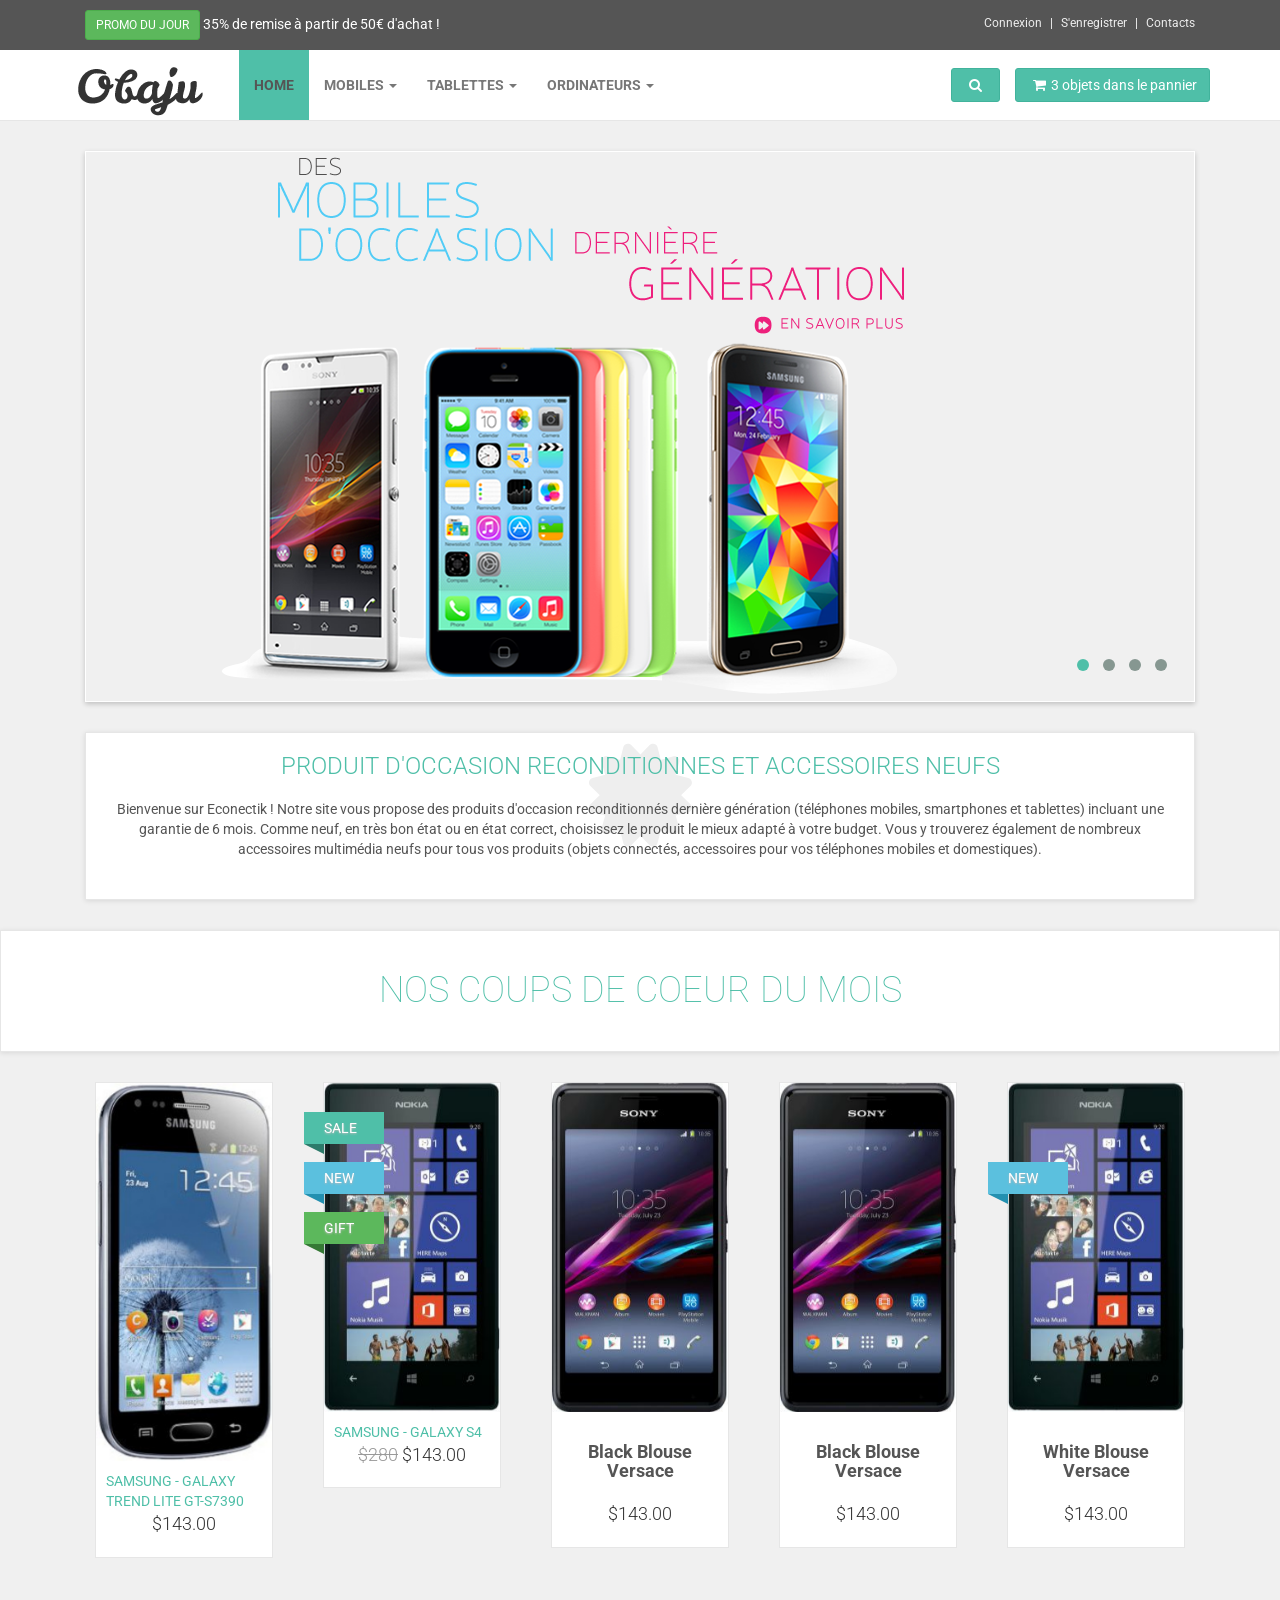
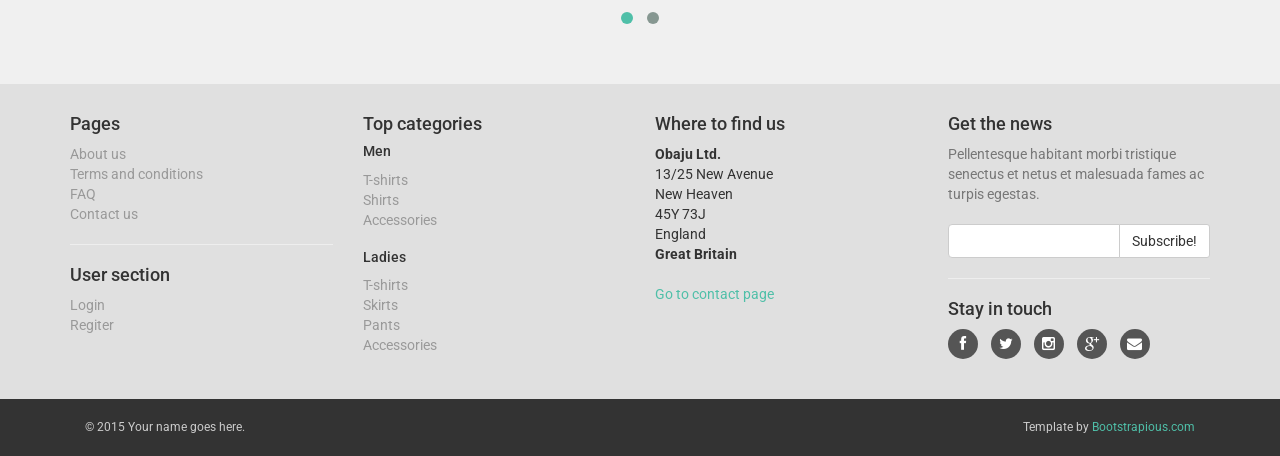
==== commit f158848e: "index modif" ====
--- a/obaju/index.html
+++ b/obaju/index.html
@@ -1,5 +1,5 @@
 <!DOCTYPE html>
-<html lang="en">
+<html>
 
 <head>
 
@@ -12,7 +12,7 @@
     <meta name="keywords" content="">
 
     <title>
-        Obaju : e-commerce template
+        Econectik
     </title>
 
     <meta name="keywords" content="">
@@ -47,18 +47,15 @@
     <div id="top">
         <div class="container">
             <div class="col-md-6 offer" data-animate="fadeInDown">
-                <a href="#" class="btn btn-success btn-sm" data-animate-hover="shake">Offer of the day</a>  <a href="#">Get flat 35% off on orders over $50!</a>
+                <a href="#" class="btn btn-success btn-sm" data-animate-hover="shake">Promo du jour</a>  <a href="#"> 35% de remise à partir de 50€ d'achat !</a>
             </div>
             <div class="col-md-6" data-animate="fadeInDown">
                 <ul class="menu">
-                    <li><a href="#" data-toggle="modal" data-target="#login-modal">Login</a>
+                    <li><a href="#" data-toggle="modal" data-target="#login-modal">Connexion</a>
                     </li>
-                    <li><a href="register.html">Register</a>
+                    <li><a href="register.html">S'enregistrer</a>
                     </li>
-                    <li><a href="contact.html">Contact</a>
-                    </li>
-                    <li><a href="#">Recently viewed</a>
-                    </li>
+                    <li><a href="contact.html">Contacts</a>
                 </ul>
             </div>
         </div>
@@ -130,71 +127,39 @@
                     <li class="active"><a href="index.html">Home</a>
                     </li>
                     <li class="dropdown yamm-fw">
-                        <a href="#" class="dropdown-toggle" data-toggle="dropdown" data-hover="dropdown" data-delay="200">Men <b class="caret"></b></a>
+                        <a href="#" class="dropdown-toggle" data-toggle="dropdown" data-hover="dropdown" data-delay="200">Mobiles <b class="caret"></b></a>
                         <ul class="dropdown-menu">
                             <li>
                                 <div class="yamm-content">
                                     <div class="row">
                                         <div class="col-sm-3">
-                                            <h5>Clothing</h5>
+                                            <h5>Marques</h5>
                                             <ul>
-                                                <li><a href="category.html">T-shirts</a>
-                                                </li>
-                                                <li><a href="category.html">Shirts</a>
-                                                </li>
-                                                <li><a href="category.html">Pants</a>
-                                                </li>
-                                                <li><a href="category.html">Accessories</a>
+                                                <li><a href="category.html">Apple</a>
+                                                </li>
+                                                <li><a href="category.html">Samsung</a>
+                                                </li>
+                                                <li><a href="category.html">HTC</a>
+                                                </li>
+                                                <li><a href="category.html">LG</a>
                                                 </li>
                                             </ul>
                                         </div>
+
                                         <div class="col-sm-3">
-                                            <h5>Shoes</h5>
+                                            <h5>Accessoires</h5>
                                             <ul>
-                                                <li><a href="category.html">Trainers</a>
-                                                </li>
-                                                <li><a href="category.html">Sandals</a>
-                                                </li>
-                                                <li><a href="category.html">Hiking shoes</a>
-                                                </li>
-                                                <li><a href="category.html">Casual</a>
-                                                </li>
-                                            </ul>
-                                        </div>
-                                        <div class="col-sm-3">
-                                            <h5>Accessories</h5>
-                                            <ul>
-                                                <li><a href="category.html">Trainers</a>
-                                                </li>
-                                                <li><a href="category.html">Sandals</a>
-                                                </li>
-                                                <li><a href="category.html">Hiking shoes</a>
-                                                </li>
-                                                <li><a href="category.html">Casual</a>
-                                                </li>
-                                                <li><a href="category.html">Hiking shoes</a>
-                                                </li>
-                                                <li><a href="category.html">Casual</a>
-                                                </li>
-                                            </ul>
-                                        </div>
-                                        <div class="col-sm-3">
-                                            <h5>Featured</h5>
-                                            <ul>
-                                                <li><a href="category.html">Trainers</a>
-                                                </li>
-                                                <li><a href="category.html">Sandals</a>
-                                                </li>
-                                                <li><a href="category.html">Hiking shoes</a>
-                                                </li>
-                                            </ul>
-                                            <h5>Looks and trends</h5>
-                                            <ul>
-                                                <li><a href="category.html">Trainers</a>
-                                                </li>
-                                                <li><a href="category.html">Sandals</a>
-                                                </li>
-                                                <li><a href="category.html">Hiking shoes</a>
+                                                <li><a href="category.html">Lorem</a>
+                                                </li>
+                                                <li><a href="category.html">ipsum</a>
+                                                </li>
+                                                <li><a href="category.html">dolor</a>
+                                                </li>
+                                                <li><a href="category.html">sit</a>
+                                                </li>
+                                                <li><a href="category.html">Hconsectetur</a>
+                                                </li>
+                                                <li><a href="category.html">adipisicing</a>
                                                 </li>
                                             </ul>
                                         </div>
@@ -206,74 +171,45 @@
                     </li>
 
                     <li class="dropdown yamm-fw">
-                        <a href="#" class="dropdown-toggle" data-toggle="dropdown" data-hover="dropdown" data-delay="200">Ladies <b class="caret"></b></a>
+                        <a href="#" class="dropdown-toggle" data-toggle="dropdown" data-hover="dropdown" data-delay="200">Tablettes <b class="caret"></b></a>
                         <ul class="dropdown-menu">
                             <li>
                                 <div class="yamm-content">
                                     <div class="row">
                                         <div class="col-sm-3">
-                                            <h5>Clothing</h5>
+                                            <h5>Marques</h5>
                                             <ul>
-                                                <li><a href="category.html">T-shirts</a>
-                                                </li>
-                                                <li><a href="category.html">Shirts</a>
-                                                </li>
-                                                <li><a href="category.html">Pants</a>
-                                                </li>
-                                                <li><a href="category.html">Accessories</a>
+                                                <li><a href="category.html">Apple</a>
+                                                </li>
+                                                <li><a href="category.html">Samsung</a>
+                                                </li>
+                                                <li><a href="category.html">HTC</a>
+                                                </li>
+                                                <li><a href="category.html">LG</a>
                                                 </li>
                                             </ul>
                                         </div>
+
                                         <div class="col-sm-3">
-                                            <h5>Shoes</h5>
+                                            <h5>Accessoires</h5>
                                             <ul>
-                                                <li><a href="category.html">Trainers</a>
-                                                </li>
-                                                <li><a href="category.html">Sandals</a>
-                                                </li>
-                                                <li><a href="category.html">Hiking shoes</a>
-                                                </li>
-                                                <li><a href="category.html">Casual</a>
+                                                <li><a href="category.html">Lorem</a>
+                                                </li>
+                                                <li><a href="category.html">ipsum</a>
+                                                </li>
+                                                <li><a href="category.html">dolor</a>
+                                                </li>
+                                                <li><a href="category.html">sit</a>
+                                                </li>
+                                                <li><a href="category.html">Hconsectetur</a>
+                                                </li>
+                                                <li><a href="category.html">adipisicing</a>
+                                                </li>
+                                                <li><a href="category.html">Lorem</a>
+                                                </li>
+                                                <li><a href="category.html">ipsum</a>
                                                 </li>
                                             </ul>
-                                        </div>
-                                        <div class="col-sm-3">
-                                            <h5>Accessories</h5>
-                                            <ul>
-                                                <li><a href="category.html">Trainers</a>
-                                                </li>
-                                                <li><a href="category.html">Sandals</a>
-                                                </li>
-                                                <li><a href="category.html">Hiking shoes</a>
-                                                </li>
-                                                <li><a href="category.html">Casual</a>
-                                                </li>
-                                                <li><a href="category.html">Hiking shoes</a>
-                                                </li>
-                                                <li><a href="category.html">Casual</a>
-                                                </li>
-                                            </ul>
-                                            <h5>Looks and trends</h5>
-                                            <ul>
-                                                <li><a href="category.html">Trainers</a>
-                                                </li>
-                                                <li><a href="category.html">Sandals</a>
-                                                </li>
-                                                <li><a href="category.html">Hiking shoes</a>
-                                                </li>
-                                            </ul>
-                                        </div>
-                                        <div class="col-sm-3">
-                                            <div class="banner">
-                                                <a href="#">
-                                                    <img src="img/banner.jpg" class="img img-responsive" alt="">
-                                                </a>
-                                            </div>
-                                            <div class="banner">
-                                                <a href="#">
-                                                    <img src="img/banner2.jpg" class="img img-responsive" alt="">
-                                                </a>
-                                            </div>
                                         </div>
                                     </div>
                                 </div>
@@ -283,73 +219,37 @@
                     </li>
 
                     <li class="dropdown yamm-fw">
-                        <a href="#" class="dropdown-toggle" data-toggle="dropdown" data-hover="dropdown" data-delay="200">Template <b class="caret"></b></a>
+                        <a href="#" class="dropdown-toggle" data-toggle="dropdown" data-hover="dropdown" data-delay="200">Ordinateurs <b class="caret"></b></a>
                         <ul class="dropdown-menu">
                             <li>
                                 <div class="yamm-content">
                                     <div class="row">
                                         <div class="col-sm-3">
-                                            <h5>Shop</h5>
+                                            <h5>Marques</h5>
                                             <ul>
-                                                <li><a href="index.html">Homepage</a>
-                                                </li>
-                                                <li><a href="category.html">Category - sidebar left</a>
-                                                </li>
-                                                <li><a href="category-right.html">Category - sidebar right</a>
-                                                </li>
-                                                <li><a href="category-full.html">Category - full width</a>
-                                                </li>
-                                                <li><a href="detail.html">Product detail</a>
+                                                <li><a href="category.html">Apple</a>
+                                                </li>
+                                                <li><a href="category.html">Samsung</a>
+                                                </li>
+                                                <li><a href="category.html">HTC</a>
+                                                </li>
+                                                <li><a href="category.html">LG</a>
                                                 </li>
                                             </ul>
                                         </div>
+
                                         <div class="col-sm-3">
-                                            <h5>User</h5>
+                                            <h5>Accessoires</h5>
                                             <ul>
-                                                <li><a href="register.html">Register / login</a>
-                                                </li>
-                                                <li><a href="customer-orders.html">Orders history</a>
-                                                </li>
-                                                <li><a href="customer-order.html">Order history detail</a>
-                                                </li>
-                                                <li><a href="customer-wishlist.html">Wishlist</a>
-                                                </li>
-                                                <li><a href="customer-account.html">Customer account / change password</a>
-                                                </li>
-                                            </ul>
-                                        </div>
-                                        <div class="col-sm-3">
-                                            <h5>Order process</h5>
-                                            <ul>
-                                                <li><a href="basket.html">Shopping cart</a>
-                                                </li>
-                                                <li><a href="checkout1.html">Checkout - step 1</a>
-                                                </li>
-                                                <li><a href="checkout2.html">Checkout - step 2</a>
-                                                </li>
-                                                <li><a href="checkout3.html">Checkout - step 3</a>
-                                                </li>
-                                                <li><a href="checkout4.html">Checkout - step 4</a>
-                                                </li>
-                                            </ul>
-                                        </div>
-                                        <div class="col-sm-3">
-                                            <h5>Pages and blog</h5>
-                                            <ul>
-                                                <li><a href="blog.html">Blog listing</a>
-                                                </li>
-                                                <li><a href="post.html">Blog Post</a>
-                                                </li>
-                                                <li><a href="faq.html">FAQ</a>
-                                                </li>
-                                                <li><a href="text.html">Text page</a>
-                                                </li>
-                                                <li><a href="text-right.html">Text page - right sidebar</a>
-                                                </li>
-                                                <li><a href="404.html">404 page</a>
-                                                </li>
-                                                <li><a href="contact.html">Contact</a>
-                                                </li>
+                                                <li><a href="category.html">Lorem</a>
+                                                </li>
+                                                <li><a href="category.html">ipsum</a>
+                                                </li>
+                                                <li><a href="category.html">dolor</a>
+                                                </li>
+                                                <li><a href="category.html">sit</a>
+                                                </li>
+                                                <li><a href="category.html">Hconsectetur</a>
                                             </ul>
                                         </div>
                                     </div>
@@ -366,7 +266,7 @@
             <div class="navbar-buttons">
 
                 <div class="navbar-collapse collapse right" id="basket-overview">
-                    <a href="basket.html" class="btn btn-primary navbar-btn"><i class="fa fa-shopping-cart"></i><span class="hidden-sm">3 items in cart</span></a>
+                    <a href="basket.html" class="btn btn-primary navbar-btn"><i class="fa fa-shopping-cart"></i><span class="hidden-sm">3 objets dans le pannier</span></a>
                 </div>
                 <!--/.nav-collapse -->
 
@@ -412,16 +312,16 @@
                 <div class="col-md-12">
                     <div id="main-slider">
                         <div class="item">
-                            <img src="img/main-slider1.jpg" alt="" class="img-responsive">
-                        </div>
-                        <div class="item">
-                            <img class="img-responsive" src="img/main-slider2.jpg" alt="">
-                        </div>
-                        <div class="item">
-                            <img class="img-responsive" src="img/main-slider3.jpg" alt="">
-                        </div>
-                        <div class="item">
-                            <img class="img-responsive" src="img/main-slider4.jpg" alt="">
+                            <img class="img-responsive" src="img/main-slider2.png" alt="">
+                        </div>
+                        <div class="item">
+                            <img class="img-responsive" src="img/main-slider3.png" alt="">
+                        </div>
+                        <div class="item">
+                            <img class="img-responsive" src="img/main-slider4.png" alt="">
+                        </div>
+                        <div class="item">
+                            <img class="img-responsive" src="img/main-slider5.png" alt="">
                         </div>
                     </div>
                     <!-- /#main-slider -->
@@ -434,35 +334,16 @@
 
                 <div class="container">
                     <div class="same-height-row">
-                        <div class="col-sm-4">
+
+                        <div class="col-lg-12">
                             <div class="box same-height clickable">
-                                <div class="icon"><i class="fa fa-heart"></i>
-                                </div>
-
-                                <h3><a href="#">We love our customers</a></h3>
-                                <p>We are known to provide best possible service ever</p>
-                            </div>
-                        </div>
-
-                        <div class="col-sm-4">
-                            <div class="box same-height clickable">
-                                <div class="icon"><i class="fa fa-tags"></i>
-                                </div>
-
-                                <h3><a href="#">Best prices</a></h3>
-                                <p>You can check that the height of the boxes adjust when longer text like this one is used in one of them.</p>
-                            </div>
-                        </div>
-
-                        <div class="col-sm-4">
-                            <div class="box same-height clickable">
-                                <div class="icon"><i class="fa fa-thumbs-up"></i>
-                                </div>
-
-                                <h3><a href="#">100% satisfaction guaranteed</a></h3>
-                                <p>Free returns on everything for 3 months.</p>
-                            </div>
-                        </div>
+                                <div class="icon"><i class="fa fa-certificate"></i>
+                                </div>
+                                <h3><a href="#">PRODUIT D'OCCASION RECONDITIONNES ET ACCESSOIRES NEUFS</a></h3>
+                                <p>Bienvenue sur Econectik ! Notre site vous propose des produits d'occasion reconditionnés dernière génération (téléphones mobiles, smartphones et tablettes) incluant une garantie de 6 mois. Comme neuf, en très bon état ou en état correct, choisissez le produit le mieux adapté à votre budget. Vous y trouverez également de nombreux accessoires multimédia neufs pour tous vos produits (objets connectés, accessoires pour vos téléphones mobiles et domestiques).</p>
+                            </div>
+                        </div>
+
                     </div>
                     <!-- /.row -->
 
@@ -481,7 +362,7 @@
                 <div class="box">
                     <div class="container">
                         <div class="col-md-12">
-                            <h2>Hot this week</h2>
+                            <h2>Nos coups de coeur du mois</h2>
                         </div>
                     </div>
                 </div>
@@ -499,7 +380,7 @@
                                         </div>
                                         <div class="back">
                                             <a href="detail.html">
-                                                <img src="img/product1_2.jpg" alt="" class="img-responsive">
+                                                <img src="img/product1.jpg" alt="" class="img-responsive">
                                             </a>
                                         </div>
                                     </div>
@@ -508,13 +389,185 @@
                                     <img src="img/product1.jpg" alt="" class="img-responsive">
                                 </a>
                                 <div class="text">
-                                    <h3><a href="detail.html">Fur coat with very but very very long name</a></h3>
+                                <a href="detail.html">SAMSUNG - GALAXY TREND LITE GT-S7390</a>
                                     <p class="price">$143.00</p>
                                 </div>
                                 <!-- /.text -->
                             </div>
                             <!-- /.product -->
                         </div>
+
+                        <div class="item">
+                            <div class="product">
+                                <div class="flip-container">
+                                    <div class="flipper">
+                                        <div class="front">
+                                            <a href="detail.html">
+                                                <img src="img/product2.jpg" alt="" class="img-responsive">
+                                            </a>
+                                        </div>
+                                        <div class="back">
+                                            <a href="detail.html">
+                                                <img src="img/product2.jpg" alt="" class="img-responsive">
+                                            </a>
+                                        </div>
+                                    </div>
+                                </div>
+                                <a href="detail.html" class="invisible">
+                                    <img src="img/product2.jpg" alt="" class="img-responsive">
+                                </a>
+                                <div class="text">
+                                    <a href="detail.html">SAMSUNG - GALAXY S4</a>
+                                    <p class="price"><del>$280</del> $143.00</p>
+                                </div>
+                                <!-- /.text -->
+
+                                <div class="ribbon sale">
+                                    <div class="theribbon">SALE</div>
+                                    <div class="ribbon-background"></div>
+                                </div>
+                                <!-- /.ribbon -->
+
+                                <div class="ribbon new">
+                                    <div class="theribbon">NEW</div>
+                                    <div class="ribbon-background"></div>
+                                </div>
+                                <!-- /.ribbon -->
+
+                                <div class="ribbon gift">
+                                    <div class="theribbon">GIFT</div>
+                                    <div class="ribbon-background"></div>
+                                </div>
+                                <!-- /.ribbon -->
+                            </div>
+                            <!-- /.product -->
+                        </div>
+
+                        <div class="item">
+                            <div class="product">
+                                <div class="flip-container">
+                                    <div class="flipper">
+                                        <div class="front">
+                                            <a href="detail.html">
+                                                <img src="img/product3.jpg" alt="" class="img-responsive">
+                                            </a>
+                                        </div>
+                                        <div class="back">
+                                            <a href="detail.html">
+                                                <img src="img/product3_2.jpg" alt="" class="img-responsive">
+                                            </a>
+                                        </div>
+                                    </div>
+                                </div>
+                                <a href="detail.html" class="invisible">
+                                    <img src="img/product3.jpg" alt="" class="img-responsive">
+                                </a>
+                                <div class="text">
+                                    <h3><a href="detail.html">Black Blouse Versace</a></h3>
+                                    <p class="price">$143.00</p>
+                                </div>
+                                <!-- /.text -->
+                            </div>
+                            <!-- /.product -->
+                        </div>
+
+                        <div class="item">
+                            <div class="product">
+                                <div class="flip-container">
+                                    <div class="flipper">
+                                        <div class="front">
+                                            <a href="detail.html">
+                                                <img src="img/product3.jpg" alt="" class="img-responsive">
+                                            </a>
+                                        </div>
+                                        <div class="back">
+                                            <a href="detail.html">
+                                                <img src="img/product3_2.jpg" alt="" class="img-responsive">
+                                            </a>
+                                        </div>
+                                    </div>
+                                </div>
+                                <a href="detail.html" class="invisible">
+                                    <img src="img/product3.jpg" alt="" class="img-responsive">
+                                </a>
+                                <div class="text">
+                                    <h3><a href="detail.html">Black Blouse Versace</a></h3>
+                                    <p class="price">$143.00</p>
+                                </div>
+                                <!-- /.text -->
+                            </div>
+                            <!-- /.product -->
+                        </div>
+
+                        <div class="item">
+                            <div class="product">
+                                <div class="flip-container">
+                                    <div class="flipper">
+                                        <div class="front">
+                                            <a href="detail.html">
+                                                <img src="img/product2.jpg" alt="" class="img-responsive">
+                                            </a>
+                                        </div>
+                                        <div class="back">
+                                            <a href="detail.html">
+                                                <img src="img/product2_2.jpg" alt="" class="img-responsive">
+                                            </a>
+                                        </div>
+                                    </div>
+                                </div>
+                                <a href="detail.html" class="invisible">
+                                    <img src="img/product2.jpg" alt="" class="img-responsive">
+                                </a>
+                                <div class="text">
+                                    <h3><a href="detail.html">White Blouse Versace</a></h3>
+                                    <p class="price">$143.00</p>
+                                </div>
+                                <!-- /.text -->
+
+                                <div class="ribbon new">
+                                    <div class="theribbon">NEW</div>
+                                    <div class="ribbon-background"></div>
+                                </div>
+                                <!-- /.ribbon -->
+                            </div>
+                            <!-- /.product -->
+                        </div>
+
+                        <div class="item">
+                            <div class="product">
+                                <div class="flip-container">
+                                    <div class="flipper">
+                                        <div class="front">
+                                            <a href="detail.html">
+                                                <img src="img/product1.jpg" alt="" class="img-responsive">
+                                            </a>
+                                        </div>
+                                        <div class="back">
+                                            <a href="detail.html">
+                                                <img src="img/product1_2.jpg" alt="" class="img-responsive">
+                                            </a>
+                                        </div>
+                                    </div>
+                                </div>
+                                <a href="detail.html" class="invisible">
+                                    <img src="img/product1.jpg" alt="" class="img-responsive">
+                                </a>
+                                <div class="text">
+                                    <h3><a href="detail.html">Fur coat</a></h3>
+                                    <p class="price">$143.00</p>
+                                </div>
+                                <!-- /.text -->
+
+                                <div class="ribbon gift">
+                                    <div class="theribbon">GIFT</div>
+                                    <div class="ribbon-background"></div>
+                                </div>
+                                <!-- /.ribbon -->
+
+                            </div>
+                            <!-- /.product -->
+                        </div>
+                        <!-- /.col-md-4 -->
 
                         <div class="item">
                             <div class="product">
@@ -590,178 +643,6 @@
                             <!-- /.product -->
                         </div>
 
-                        <div class="item">
-                            <div class="product">
-                                <div class="flip-container">
-                                    <div class="flipper">
-                                        <div class="front">
-                                            <a href="detail.html">
-                                                <img src="img/product3.jpg" alt="" class="img-responsive">
-                                            </a>
-                                        </div>
-                                        <div class="back">
-                                            <a href="detail.html">
-                                                <img src="img/product3_2.jpg" alt="" class="img-responsive">
-                                            </a>
-                                        </div>
-                                    </div>
-                                </div>
-                                <a href="detail.html" class="invisible">
-                                    <img src="img/product3.jpg" alt="" class="img-responsive">
-                                </a>
-                                <div class="text">
-                                    <h3><a href="detail.html">Black Blouse Versace</a></h3>
-                                    <p class="price">$143.00</p>
-                                </div>
-                                <!-- /.text -->
-                            </div>
-                            <!-- /.product -->
-                        </div>
-
-                        <div class="item">
-                            <div class="product">
-                                <div class="flip-container">
-                                    <div class="flipper">
-                                        <div class="front">
-                                            <a href="detail.html">
-                                                <img src="img/product2.jpg" alt="" class="img-responsive">
-                                            </a>
-                                        </div>
-                                        <div class="back">
-                                            <a href="detail.html">
-                                                <img src="img/product2_2.jpg" alt="" class="img-responsive">
-                                            </a>
-                                        </div>
-                                    </div>
-                                </div>
-                                <a href="detail.html" class="invisible">
-                                    <img src="img/product2.jpg" alt="" class="img-responsive">
-                                </a>
-                                <div class="text">
-                                    <h3><a href="detail.html">White Blouse Versace</a></h3>
-                                    <p class="price">$143.00</p>
-                                </div>
-                                <!-- /.text -->
-
-                                <div class="ribbon new">
-                                    <div class="theribbon">NEW</div>
-                                    <div class="ribbon-background"></div>
-                                </div>
-                                <!-- /.ribbon -->
-                            </div>
-                            <!-- /.product -->
-                        </div>
-
-                        <div class="item">
-                            <div class="product">
-                                <div class="flip-container">
-                                    <div class="flipper">
-                                        <div class="front">
-                                            <a href="detail.html">
-                                                <img src="img/product1.jpg" alt="" class="img-responsive">
-                                            </a>
-                                        </div>
-                                        <div class="back">
-                                            <a href="detail.html">
-                                                <img src="img/product1_2.jpg" alt="" class="img-responsive">
-                                            </a>
-                                        </div>
-                                    </div>
-                                </div>
-                                <a href="detail.html" class="invisible">
-                                    <img src="img/product1.jpg" alt="" class="img-responsive">
-                                </a>
-                                <div class="text">
-                                    <h3><a href="detail.html">Fur coat</a></h3>
-                                    <p class="price">$143.00</p>
-                                </div>
-                                <!-- /.text -->
-
-                                <div class="ribbon gift">
-                                    <div class="theribbon">GIFT</div>
-                                    <div class="ribbon-background"></div>
-                                </div>
-                                <!-- /.ribbon -->
-
-                            </div>
-                            <!-- /.product -->
-                        </div>
-                        <!-- /.col-md-4 -->
-
-                        <div class="item">
-                            <div class="product">
-                                <div class="flip-container">
-                                    <div class="flipper">
-                                        <div class="front">
-                                            <a href="detail.html">
-                                                <img src="img/product2.jpg" alt="" class="img-responsive">
-                                            </a>
-                                        </div>
-                                        <div class="back">
-                                            <a href="detail.html">
-                                                <img src="img/product2_2.jpg" alt="" class="img-responsive">
-                                            </a>
-                                        </div>
-                                    </div>
-                                </div>
-                                <a href="detail.html" class="invisible">
-                                    <img src="img/product2.jpg" alt="" class="img-responsive">
-                                </a>
-                                <div class="text">
-                                    <h3><a href="detail.html">White Blouse Armani</a></h3>
-                                    <p class="price"><del>$280</del> $143.00</p>
-                                </div>
-                                <!-- /.text -->
-
-                                <div class="ribbon sale">
-                                    <div class="theribbon">SALE</div>
-                                    <div class="ribbon-background"></div>
-                                </div>
-                                <!-- /.ribbon -->
-
-                                <div class="ribbon new">
-                                    <div class="theribbon">NEW</div>
-                                    <div class="ribbon-background"></div>
-                                </div>
-                                <!-- /.ribbon -->
-
-                                <div class="ribbon gift">
-                                    <div class="theribbon">GIFT</div>
-                                    <div class="ribbon-background"></div>
-                                </div>
-                                <!-- /.ribbon -->
-                            </div>
-                            <!-- /.product -->
-                        </div>
-
-                        <div class="item">
-                            <div class="product">
-                                <div class="flip-container">
-                                    <div class="flipper">
-                                        <div class="front">
-                                            <a href="detail.html">
-                                                <img src="img/product3.jpg" alt="" class="img-responsive">
-                                            </a>
-                                        </div>
-                                        <div class="back">
-                                            <a href="detail.html">
-                                                <img src="img/product3_2.jpg" alt="" class="img-responsive">
-                                            </a>
-                                        </div>
-                                    </div>
-                                </div>
-                                <a href="detail.html" class="invisible">
-                                    <img src="img/product3.jpg" alt="" class="img-responsive">
-                                </a>
-                                <div class="text">
-                                    <h3><a href="detail.html">Black Blouse Versace</a></h3>
-                                    <p class="price">$143.00</p>
-                                </div>
-                                <!-- /.text -->
-                            </div>
-                            <!-- /.product -->
-                        </div>
-
                     </div>
                     <!-- /.product-slider -->
                 </div>
@@ -772,91 +653,6 @@
 
             <!-- *** HOT END *** -->
 
-            <!-- *** GET INSPIRED ***
- _________________________________________________________ -->
-            <div class="container" data-animate="fadeInUpBig">
-                <div class="col-md-12">
-                    <div class="box slideshow">
-                        <h3>Get Inspired</h3>
-                        <p class="lead">Get the inspiration from our world class designers</p>
-                        <div id="get-inspired" class="owl-carousel owl-theme">
-                            <div class="item">
-                                <a href="#">
-                                    <img src="img/getinspired1.jpg" alt="Get inspired" class="img-responsive">
-                                </a>
-                            </div>
-                            <div class="item">
-                                <a href="#">
-                                    <img src="img/getinspired2.jpg" alt="Get inspired" class="img-responsive">
-                                </a>
-                            </div>
-                            <div class="item">
-                                <a href="#">
-                                    <img src="img/getinspired3.jpg" alt="Get inspired" class="img-responsive">
-                                </a>
-                            </div>
-                        </div>
-                    </div>
-                </div>
-            </div>
-            <!-- *** GET INSPIRED END *** -->
-
-            <!-- *** BLOG HOMEPAGE ***
- _________________________________________________________ -->
-
-            <div class="box text-center" data-animate="fadeInUp">
-                <div class="container">
-                    <div class="col-md-12">
-                        <h3 class="text-uppercase">From our blog</h3>
-
-                        <p class="lead">What's new in the world of fashion? <a href="blog.html">Check our blog!</a>
-                        </p>
-                    </div>
-                </div>
-            </div>
-
-            <div class="container">
-
-                <div class="col-md-12" data-animate="fadeInUp">
-
-                    <div id="blog-homepage" class="row">
-                        <div class="col-sm-6">
-                            <div class="post">
-                                <h4><a href="post.html">Fashion now</a></h4>
-                                <p class="author-category">By <a href="#">John Slim</a> in <a href="">Fashion and style</a>
-                                </p>
-                                <hr>
-                                <p class="intro">Pellentesque habitant morbi tristique senectus et netus et malesuada fames ac turpis egestas. Vestibulum tortor quam, feugiat vitae, ultricies eget, tempor sit amet, ante. Donec eu libero sit amet quam egestas semper. Aenean
-                                    ultricies mi vitae est. Mauris placerat eleifend leo.</p>
-                                <p class="read-more"><a href="post.html" class="btn btn-primary">Continue reading</a>
-                                </p>
-                            </div>
-                        </div>
-
-                        <div class="col-sm-6">
-                            <div class="post">
-                                <h4><a href="post.html">Who is who - example blog post</a></h4>
-                                <p class="author-category">By <a href="#">John Slim</a> in <a href="">About Minimal</a>
-                                </p>
-                                <hr>
-                                <p class="intro">Pellentesque habitant morbi tristique senectus et netus et malesuada fames ac turpis egestas. Vestibulum tortor quam, feugiat vitae, ultricies eget, tempor sit amet, ante. Donec eu libero sit amet quam egestas semper. Aenean
-                                    ultricies mi vitae est. Mauris placerat eleifend leo.</p>
-                                <p class="read-more"><a href="post.html" class="btn btn-primary">Continue reading</a>
-                                </p>
-                            </div>
-
-                        </div>
-
-                    </div>
-                    <!-- /#blog-homepage -->
-                </div>
-            </div>
-            <!-- /.container -->
-
-            <!-- *** BLOG HOMEPAGE END *** -->
-
-
-        </div>
         <!-- /#content -->
 
         <!-- *** FOOTER ***
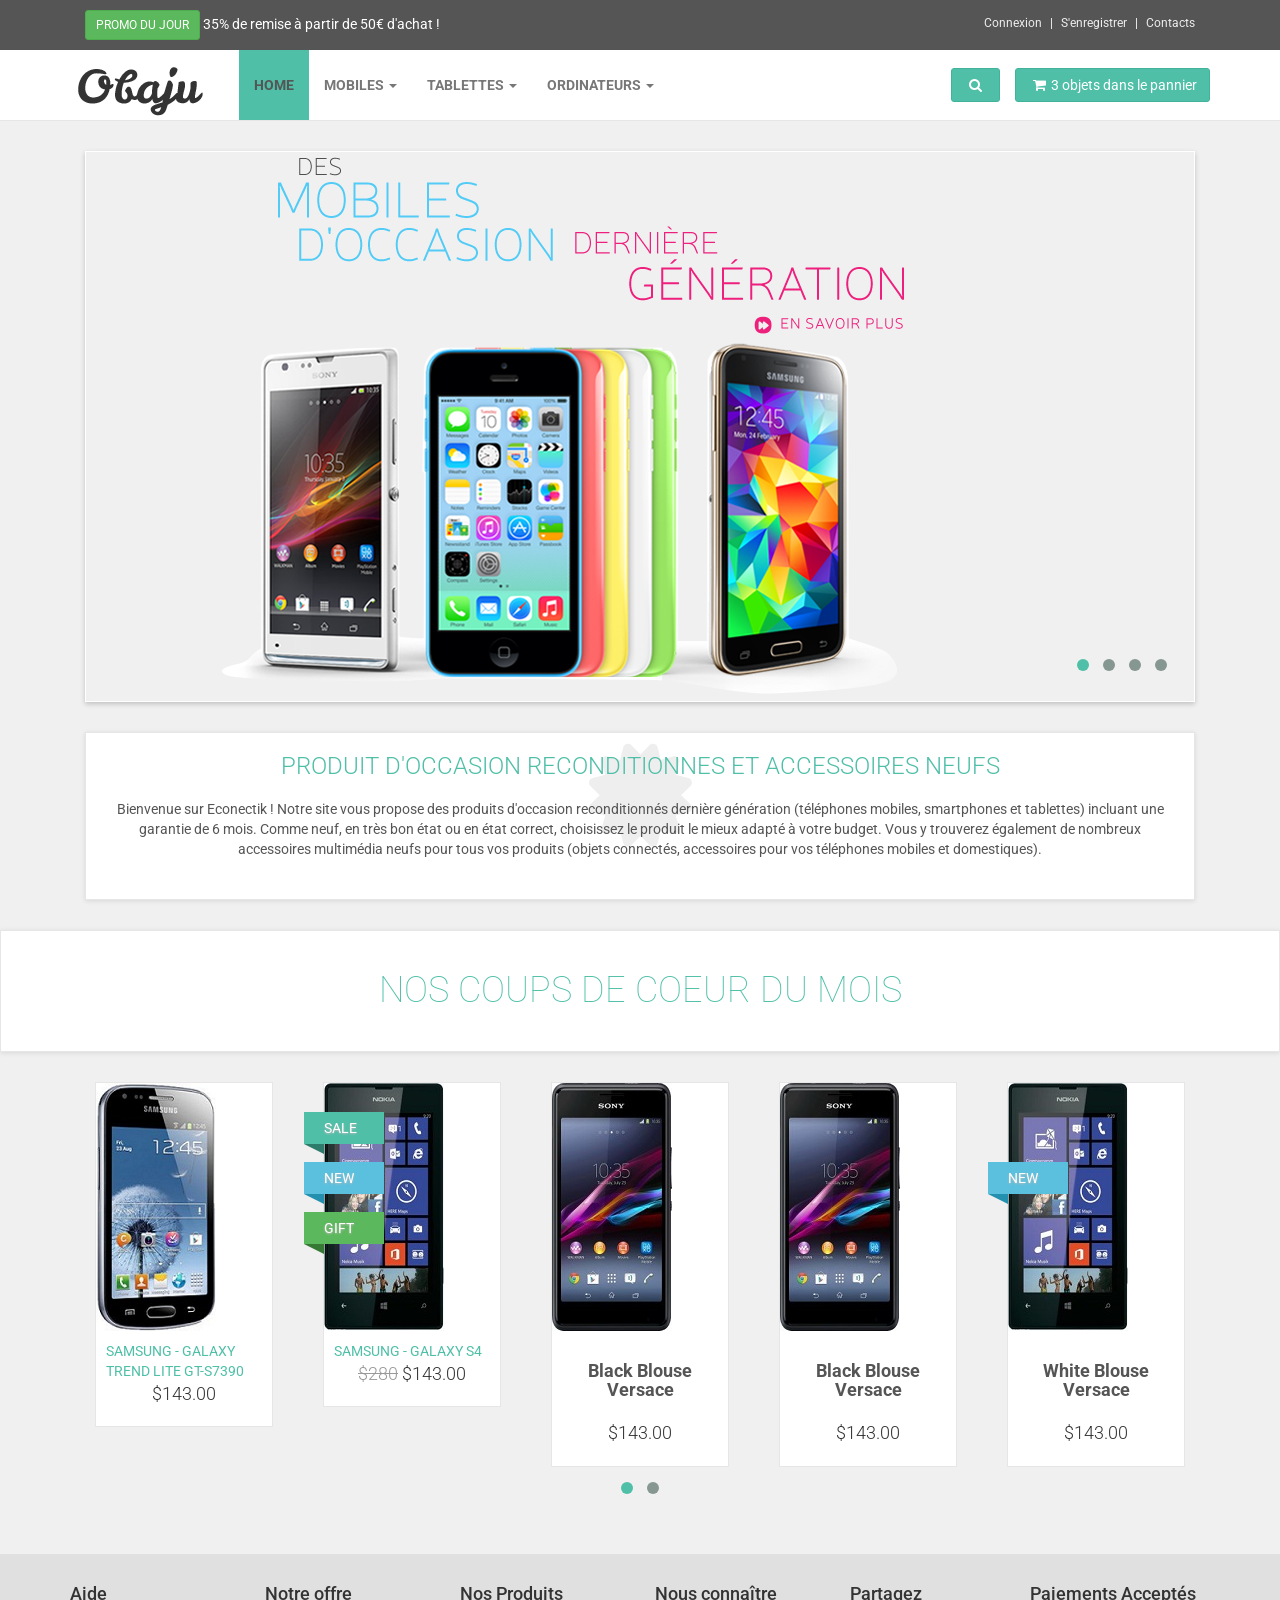
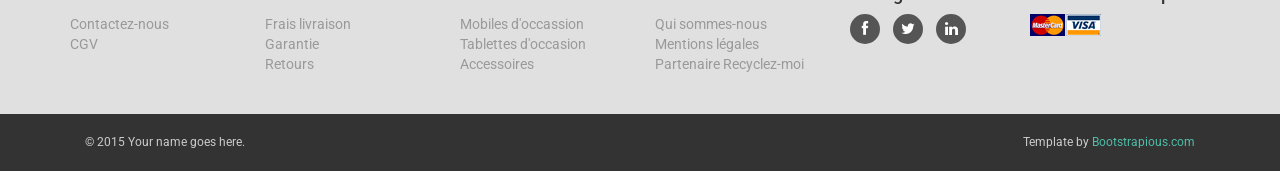
==== commit 7f08dc48: "footer sur 3 pages + icon cb" ====
--- a/obaju/index.html
+++ b/obaju/index.html
@@ -655,141 +655,91 @@
 
         <!-- /#content -->
 
-        <!-- *** FOOTER ***
- _________________________________________________________ -->
-        <div id="footer" data-animate="fadeInUp">
-            <div class="container">
-                <div class="row">
-                    <div class="col-md-3 col-sm-6">
-                        <h4>Pages</h4>
-
-                        <ul>
-                            <li><a href="text.html">About us</a>
-                            </li>
-                            <li><a href="text.html">Terms and conditions</a>
-                            </li>
-                            <li><a href="faq.html">FAQ</a>
-                            </li>
-                            <li><a href="contact.html">Contact us</a>
-                            </li>
-                        </ul>
-
-                        <hr>
-
-                        <h4>User section</h4>
-
-                        <ul>
-                            <li><a href="#" data-toggle="modal" data-target="#login-modal">Login</a>
-                            </li>
-                            <li><a href="register.html">Regiter</a>
-                            </li>
-                        </ul>
-
-                        <hr class="hidden-md hidden-lg hidden-sm">
-
-                    </div>
-                    <!-- /.col-md-3 -->
-
-                    <div class="col-md-3 col-sm-6">
-
-                        <h4>Top categories</h4>
-
-                        <h5>Men</h5>
-
-                        <ul>
-                            <li><a href="category.html">T-shirts</a>
-                            </li>
-                            <li><a href="category.html">Shirts</a>
-                            </li>
-                            <li><a href="category.html">Accessories</a>
-                            </li>
-                        </ul>
-
-                        <h5>Ladies</h5>
-                        <ul>
-                            <li><a href="category.html">T-shirts</a>
-                            </li>
-                            <li><a href="category.html">Skirts</a>
-                            </li>
-                            <li><a href="category.html">Pants</a>
-                            </li>
-                            <li><a href="category.html">Accessories</a>
-                            </li>
-                        </ul>
-
-                        <hr class="hidden-md hidden-lg">
-
-                    </div>
-                    <!-- /.col-md-3 -->
-
-                    <div class="col-md-3 col-sm-6">
-
-                        <h4>Where to find us</h4>
-
-                        <p><strong>Obaju Ltd.</strong>
-                            <br>13/25 New Avenue
-                            <br>New Heaven
-                            <br>45Y 73J
-                            <br>England
-                            <br>
-                            <strong>Great Britain</strong>
-                        </p>
-
-                        <a href="contact.html">Go to contact page</a>
-
-                        <hr class="hidden-md hidden-lg">
-
-                    </div>
-                    <!-- /.col-md-3 -->
-
-
-
-                    <div class="col-md-3 col-sm-6">
-
-                        <h4>Get the news</h4>
-
-                        <p class="text-muted">Pellentesque habitant morbi tristique senectus et netus et malesuada fames ac turpis egestas.</p>
-
-                        <form>
-                            <div class="input-group">
-
-                                <input type="text" class="form-control">
-
-                                <span class="input-group-btn">
-
-			    <button class="btn btn-default" type="button">Subscribe!</button>
-
-			</span>
-
-                            </div>
-                            <!-- /input-group -->
-                        </form>
-
-                        <hr>
-
-                        <h4>Stay in touch</h4>
-
-                        <p class="social">
-                            <a href="#" class="facebook external" data-animate-hover="shake"><i class="fa fa-facebook"></i></a>
-                            <a href="#" class="twitter external" data-animate-hover="shake"><i class="fa fa-twitter"></i></a>
-                            <a href="#" class="instagram external" data-animate-hover="shake"><i class="fa fa-instagram"></i></a>
-                            <a href="#" class="gplus external" data-animate-hover="shake"><i class="fa fa-google-plus"></i></a>
-                            <a href="#" class="email external" data-animate-hover="shake"><i class="fa fa-envelope"></i></a>
-                        </p>
-
-
-                    </div>
-                    <!-- /.col-md-3 -->
-
-                </div>
-                <!-- /.row -->
-
-            </div>
-            <!-- /.container -->
-        </div>
-        <!-- /#footer -->
-
-        <!-- *** FOOTER END *** -->
+ 
+       <div id="footer" data-animate="fadeInUp">
+           <div class="container">
+               <div class="row">
+
+                   <div class="col-xs-4 col-sm-3 col-md-2">
+                       <h4>Aide</h4>
+
+                       <ul>
+                           <li><a href="#">Contactez-nous</a>
+                           </li>
+                           <li><a href="#">CGV</a>
+                           </li>
+                       </ul>
+                   </div>
+
+                   <!-- /.col-md-3 -->
+
+                   <div class="col-xs-4 col-sm-3 col-md-2">
+
+                       <h4>Notre offre</h4>
+                       <ul>
+                           <li><a href="#">Frais livraison</a>
+                           </li>
+                           <li><a href="#">Garantie</a>
+                           </li>
+                           <li><a href="#">Retours</a>
+                           </li>
+                       </ul>
+                   </div>
+
+                   <!-- /.col-md-3 -->
+
+                   <div class="col-xs-4 col-sm-3 col-md-2">
+
+                       <h4>Nos Produits</h4>
+
+                       <ul>                            
+                           <li><a href="#"> Mobiles d'occassion</a></li>
+                           <li><a href="#"> Tablettes d'occasion</a></li>
+                           <li><a href="#"> Accessoires</a></li>                                  
+                       </ul>
+                   </div>
+
+                   <!-- /.col-md-3 -->
+
+                   <div class="col-xs-4 col-sm-3 col-md-2">
+                           <h4>Nous connaître</h4>
+                       <ul>                            
+                           <li><a href="#">Qui sommes-nous </a></li>
+                           <li><a href="#">Mentions légales </a></li>
+                           <li><a href="#">Partenaire Recyclez-moi </a></li>                                  
+                       </ul>
+                   </div >
+
+                           <!-- /input-group -->
+                   <div class="col-xs-4 col-sm-3 col-md-2">    
+                       <h4>Partagez</h4>
+
+                       <p class="social">
+                           <a href="#" class="facebook external" data-animate-hover="shake"><i class="fa fa-facebook"></i></a>
+                           <a href="#" class="twitter external" data-animate-hover="shake"><i class="fa fa-twitter"></i></a>
+                           <a href="#" class="instagram external" data-animate-hover="shake"><i class="fa fa-linkedin"></i></a>  
+                       </p>
+                   </div>
+
+                   <div>
+                       <h4>Paiements Acceptés</h4>  
+
+                       <p><img src="img/icon_cb.png">
+                       </p>
+                   </div>
+   
+                   
+                   <!-- /.col-md-3 -->
+
+               </div>
+               <!-- /.row -->
+
+           </div>
+           <!-- /.container -->
+       </div>
+       <!-- /#footer -->
+
+       <!-- *** FOOTER END *** -->
 
 
 
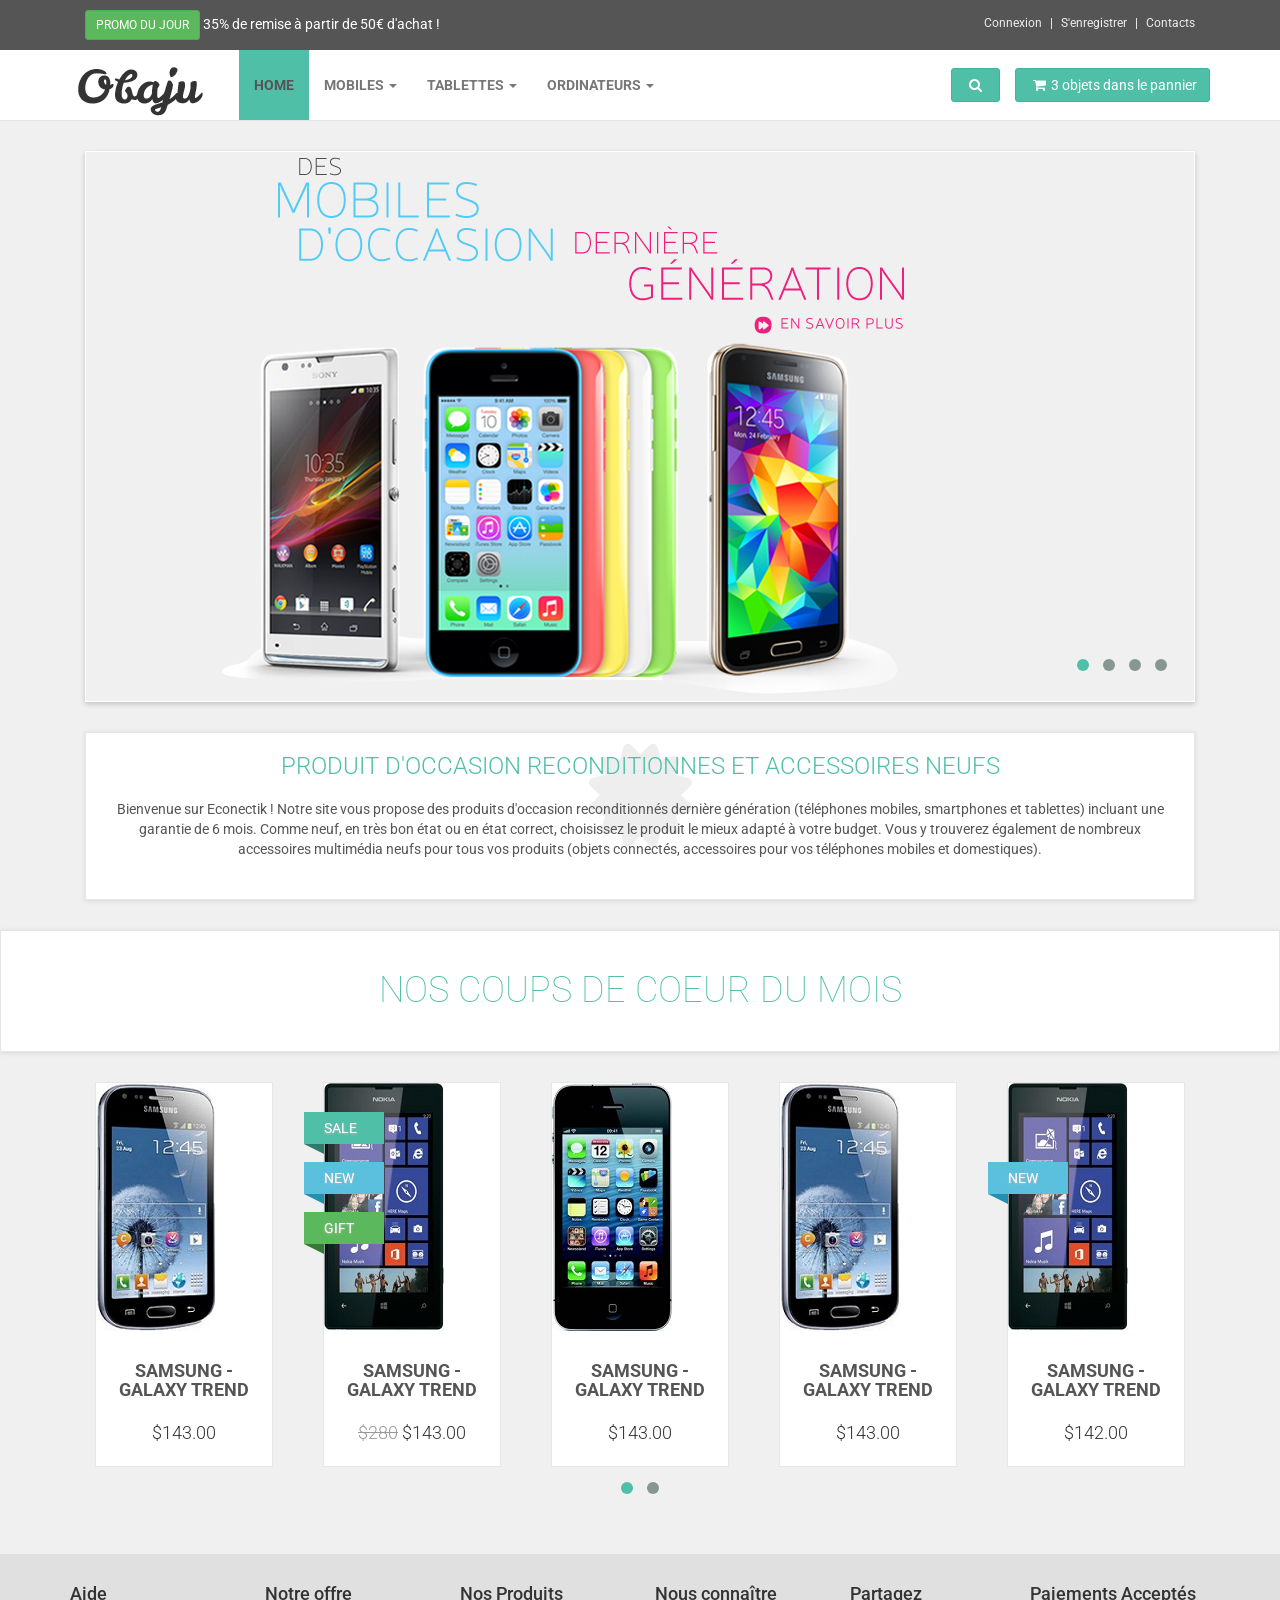
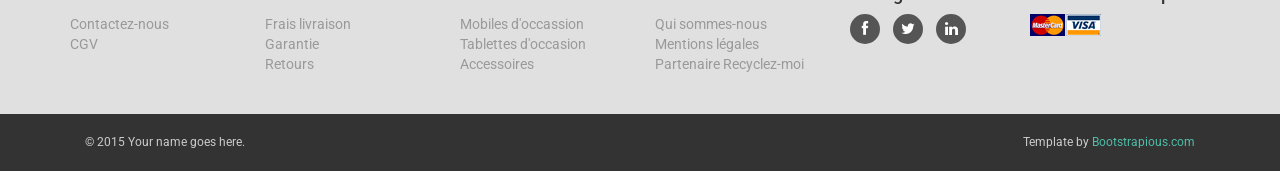
==== commit 45d6cbbb: "index done" ====
--- a/obaju/index.html
+++ b/obaju/index.html
@@ -389,7 +389,7 @@
                                     <img src="img/product1.jpg" alt="" class="img-responsive">
                                 </a>
                                 <div class="text">
-                                <a href="detail.html">SAMSUNG - GALAXY TREND LITE GT-S7390</a>
+                                <h3><a href="detail.html">SAMSUNG - GALAXY TREND</a></h3>
                                     <p class="price">$143.00</p>
                                 </div>
                                 <!-- /.text -->
@@ -417,7 +417,7 @@
                                     <img src="img/product2.jpg" alt="" class="img-responsive">
                                 </a>
                                 <div class="text">
-                                    <a href="detail.html">SAMSUNG - GALAXY S4</a>
+                                    <h3><a href="detail.html">SAMSUNG - GALAXY TREND</a></h3>
                                     <p class="price"><del>$280</del> $143.00</p>
                                 </div>
                                 <!-- /.text -->
@@ -449,12 +449,12 @@
                                     <div class="flipper">
                                         <div class="front">
                                             <a href="detail.html">
-                                                <img src="img/product3.jpg" alt="" class="img-responsive">
+                                                <img src="img/product4.jpg" alt="" class="img-responsive">
                                             </a>
                                         </div>
                                         <div class="back">
                                             <a href="detail.html">
-                                                <img src="img/product3_2.jpg" alt="" class="img-responsive">
+                                                <img src="img/product4.jpg" alt="" class="img-responsive">
                                             </a>
                                         </div>
                                     </div>
@@ -463,7 +463,7 @@
                                     <img src="img/product3.jpg" alt="" class="img-responsive">
                                 </a>
                                 <div class="text">
-                                    <h3><a href="detail.html">Black Blouse Versace</a></h3>
+                                    <h3><a href="detail.html">SAMSUNG - GALAXY TREND</a></h3>
                                     <p class="price">$143.00</p>
                                 </div>
                                 <!-- /.text -->
@@ -477,12 +477,12 @@
                                     <div class="flipper">
                                         <div class="front">
                                             <a href="detail.html">
-                                                <img src="img/product3.jpg" alt="" class="img-responsive">
+                                                <img src="img/product1.jpg" alt="" class="img-responsive">
                                             </a>
                                         </div>
                                         <div class="back">
                                             <a href="detail.html">
-                                                <img src="img/product3_2.jpg" alt="" class="img-responsive">
+                                                <img src="img/product1.jpg" alt="" class="img-responsive">
                                             </a>
                                         </div>
                                     </div>
@@ -491,7 +491,7 @@
                                     <img src="img/product3.jpg" alt="" class="img-responsive">
                                 </a>
                                 <div class="text">
-                                    <h3><a href="detail.html">Black Blouse Versace</a></h3>
+                                    <h3><a href="detail.html">SAMSUNG - GALAXY TREND</a></h3>
                                     <p class="price">$143.00</p>
                                 </div>
                                 <!-- /.text -->
@@ -510,7 +510,7 @@
                                         </div>
                                         <div class="back">
                                             <a href="detail.html">
-                                                <img src="img/product2_2.jpg" alt="" class="img-responsive">
+                                                <h3><img src="img/product2.jpg" alt="" class="img-responsive">
                                             </a>
                                         </div>
                                     </div>
@@ -519,8 +519,8 @@
                                     <img src="img/product2.jpg" alt="" class="img-responsive">
                                 </a>
                                 <div class="text">
-                                    <h3><a href="detail.html">White Blouse Versace</a></h3>
-                                    <p class="price">$143.00</p>
+                                    <h3><a href="detail.html">SAMSUNG - GALAXY TREND</a></h3>
+                                    <p class="price">$142.00</p>
                                 </div>
                                 <!-- /.text -->
 
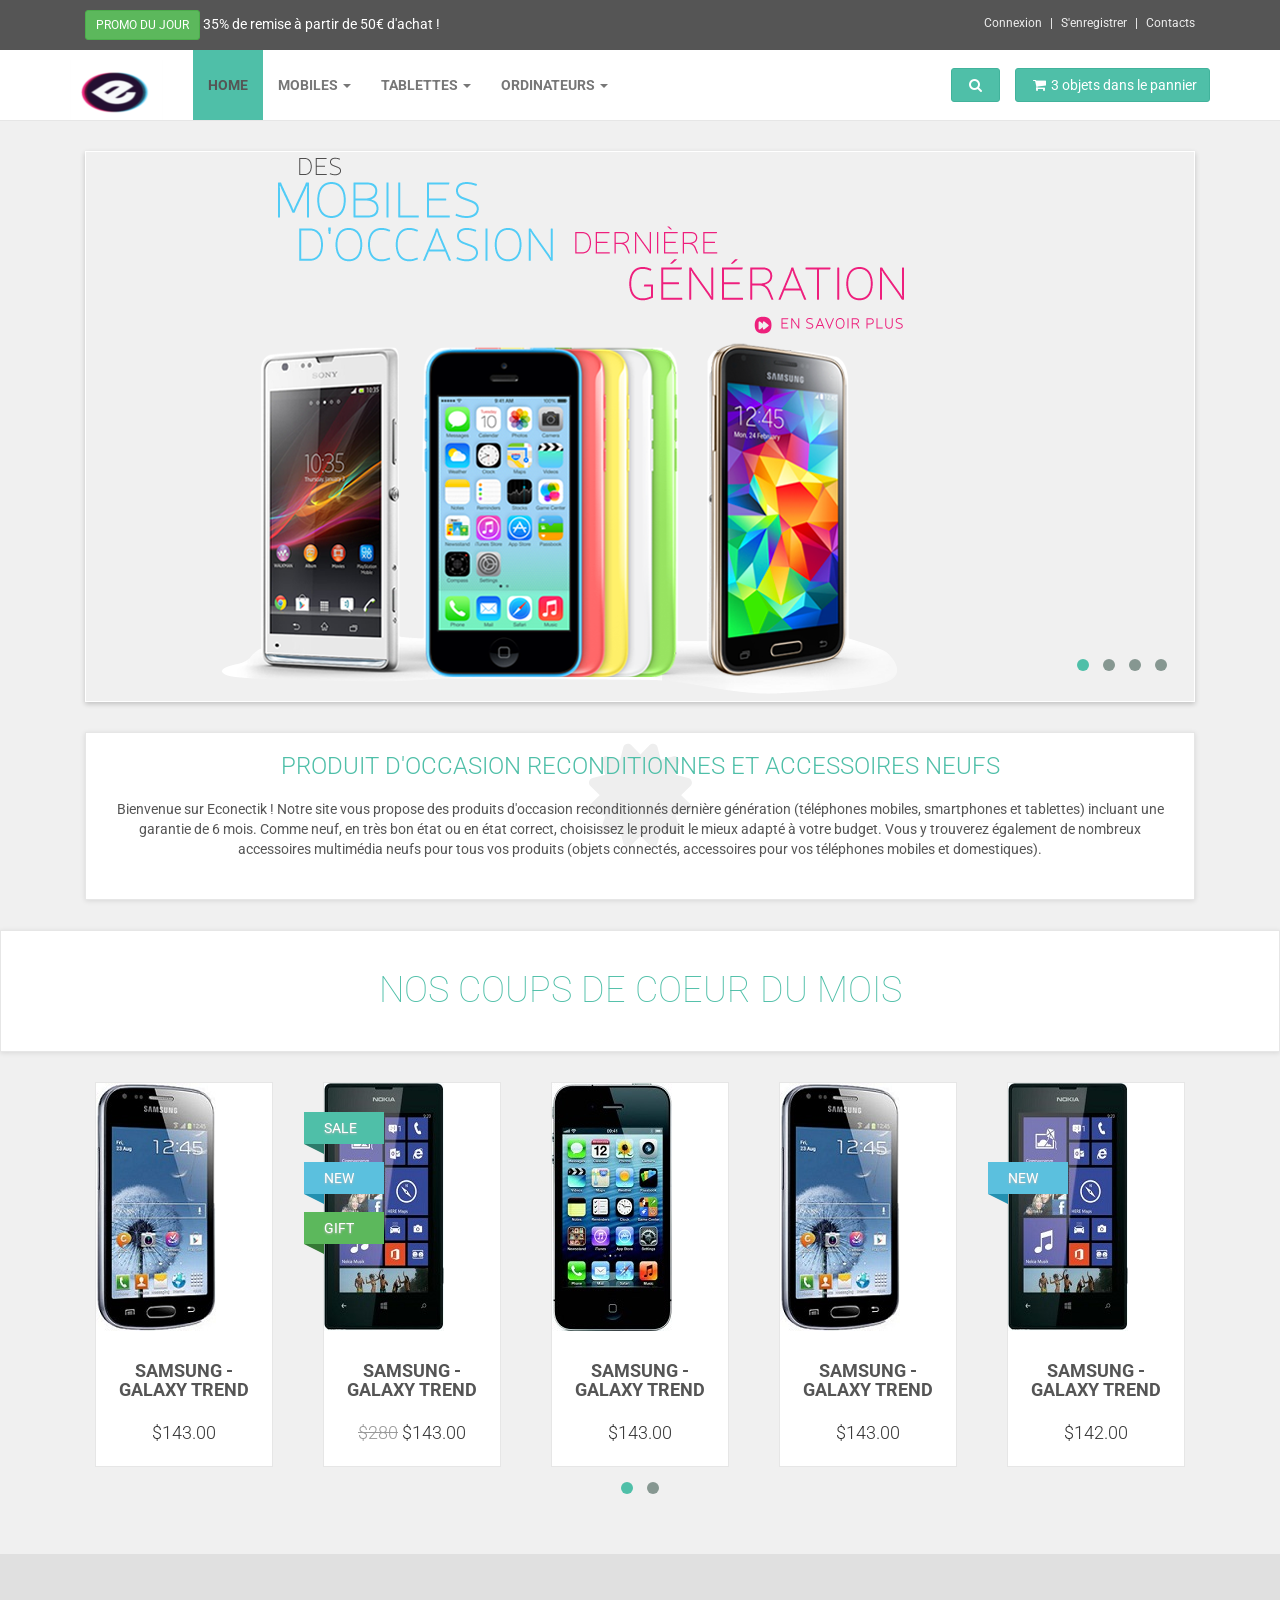
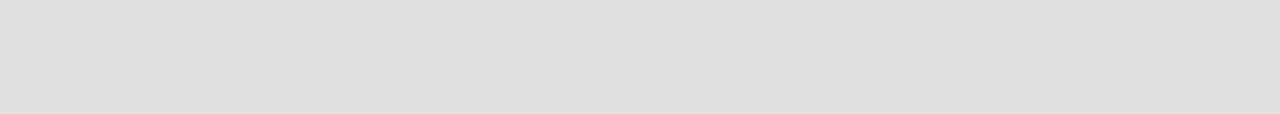
==== commit e1ffc425: "xd" ====
--- a/obaju/index.html
+++ b/obaju/index.html
@@ -102,8 +102,8 @@
             <div class="navbar-header">
 
                 <a class="navbar-brand home" href="index.html" data-animate-hover="bounce">
-                    <img src="img/logo.png" alt="Obaju logo" class="hidden-xs">
-                    <img src="img/logo-small.png" alt="Obaju logo" class="visible-xs"><span class="sr-only">Obaju - go to homepage</span>
+                    <img src="img/Croquis_converted.png" alt="Obaju logo" class="hidden-xs">
+                    <img src="Croquis_converted.png" alt="Obaju logo" class="visible-xs"><span class="sr-only">Obaju - go to homepage</span>
                 </a>
                 <div class="navbar-buttons">
                     <button type="button" class="navbar-toggle" data-toggle="collapse" data-target="#navigation">
@@ -740,29 +740,6 @@
        <!-- /#footer -->
 
        <!-- *** FOOTER END *** -->
-
-
-
-
-        <!-- *** COPYRIGHT ***
- _________________________________________________________ -->
-        <div id="copyright">
-            <div class="container">
-                <div class="col-md-6">
-                    <p class="pull-left">© 2015 Your name goes here.</p>
-
-                </div>
-                <div class="col-md-6">
-                    <p class="pull-right">Template by <a href="https://bootstrapious.com/e-commerce-templates">Bootstrapious.com</a>
-                         <!-- Not removing these links is part of the license conditions of the template. Thanks for understanding :) If you want to use the template without the attribution links, you can do so after supporting further themes development at https://bootstrapious.com/donate  -->
-                    </p>
-                </div>
-            </div>
-        </div>
-        <!-- *** COPYRIGHT END *** -->
-
-
-
     </div>
     <!-- /#all -->
 
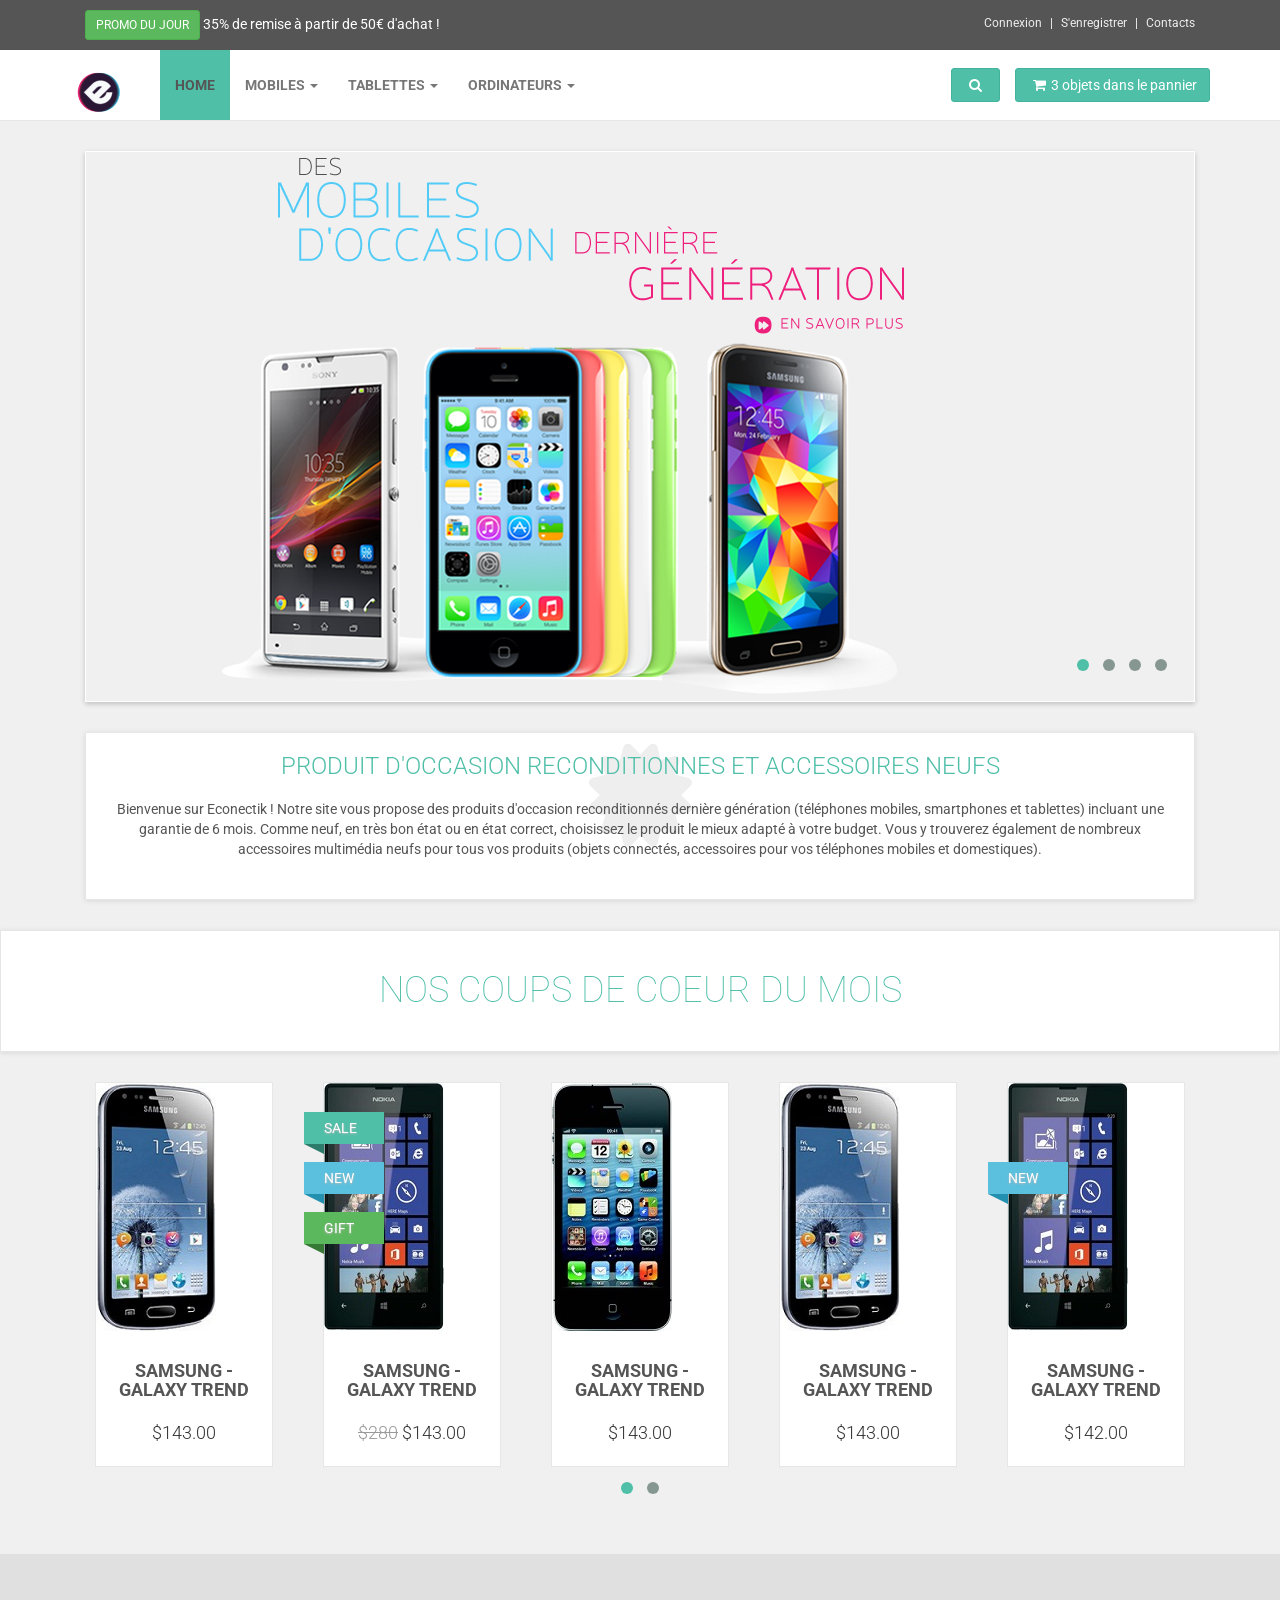
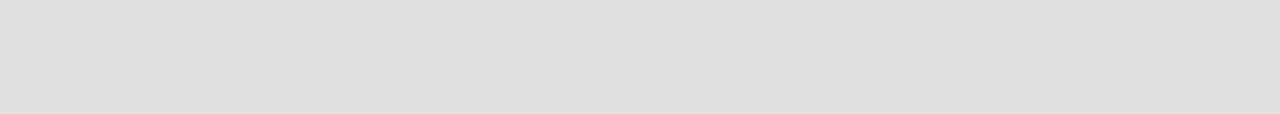
==== commit f3b8adbf: "logo" ====
--- a/obaju/index.html
+++ b/obaju/index.html
@@ -102,8 +102,8 @@
             <div class="navbar-header">
 
                 <a class="navbar-brand home" href="index.html" data-animate-hover="bounce">
-                    <img src="img/Croquis_converted.png" alt="Obaju logo" class="hidden-xs">
-                    <img src="Croquis_converted.png" alt="Obaju logo" class="visible-xs"><span class="sr-only">Obaju - go to homepage</span>
+                    <img src="img/Croquis2.png" alt="Econectik logo" class="hidden-xs" id="logo">
+                    <img src="img/Croquis2.png" alt="Econectik logo" class="visible-xs"><span class="sr-only">Econectik - go to homepage</span>
                 </a>
                 <div class="navbar-buttons">
                     <button type="button" class="navbar-toggle" data-toggle="collapse" data-target="#navigation">
@@ -743,10 +743,7 @@
     </div>
     <!-- /#all -->
 
-
-    
-
-    <!-- *** SCRIPTS TO INCLUDE ***
+  <!-- *** SCRIPTS TO INCLUDE ***
  _________________________________________________________ -->
     <script src="js/jquery-1.11.0.min.js"></script>
     <script src="js/bootstrap.min.js"></script>
--- a/obaju/css/custom.css
+++ b/obaju/css/custom.css
@@ -0,0 +1,3 @@
+#logo{
+	
+}
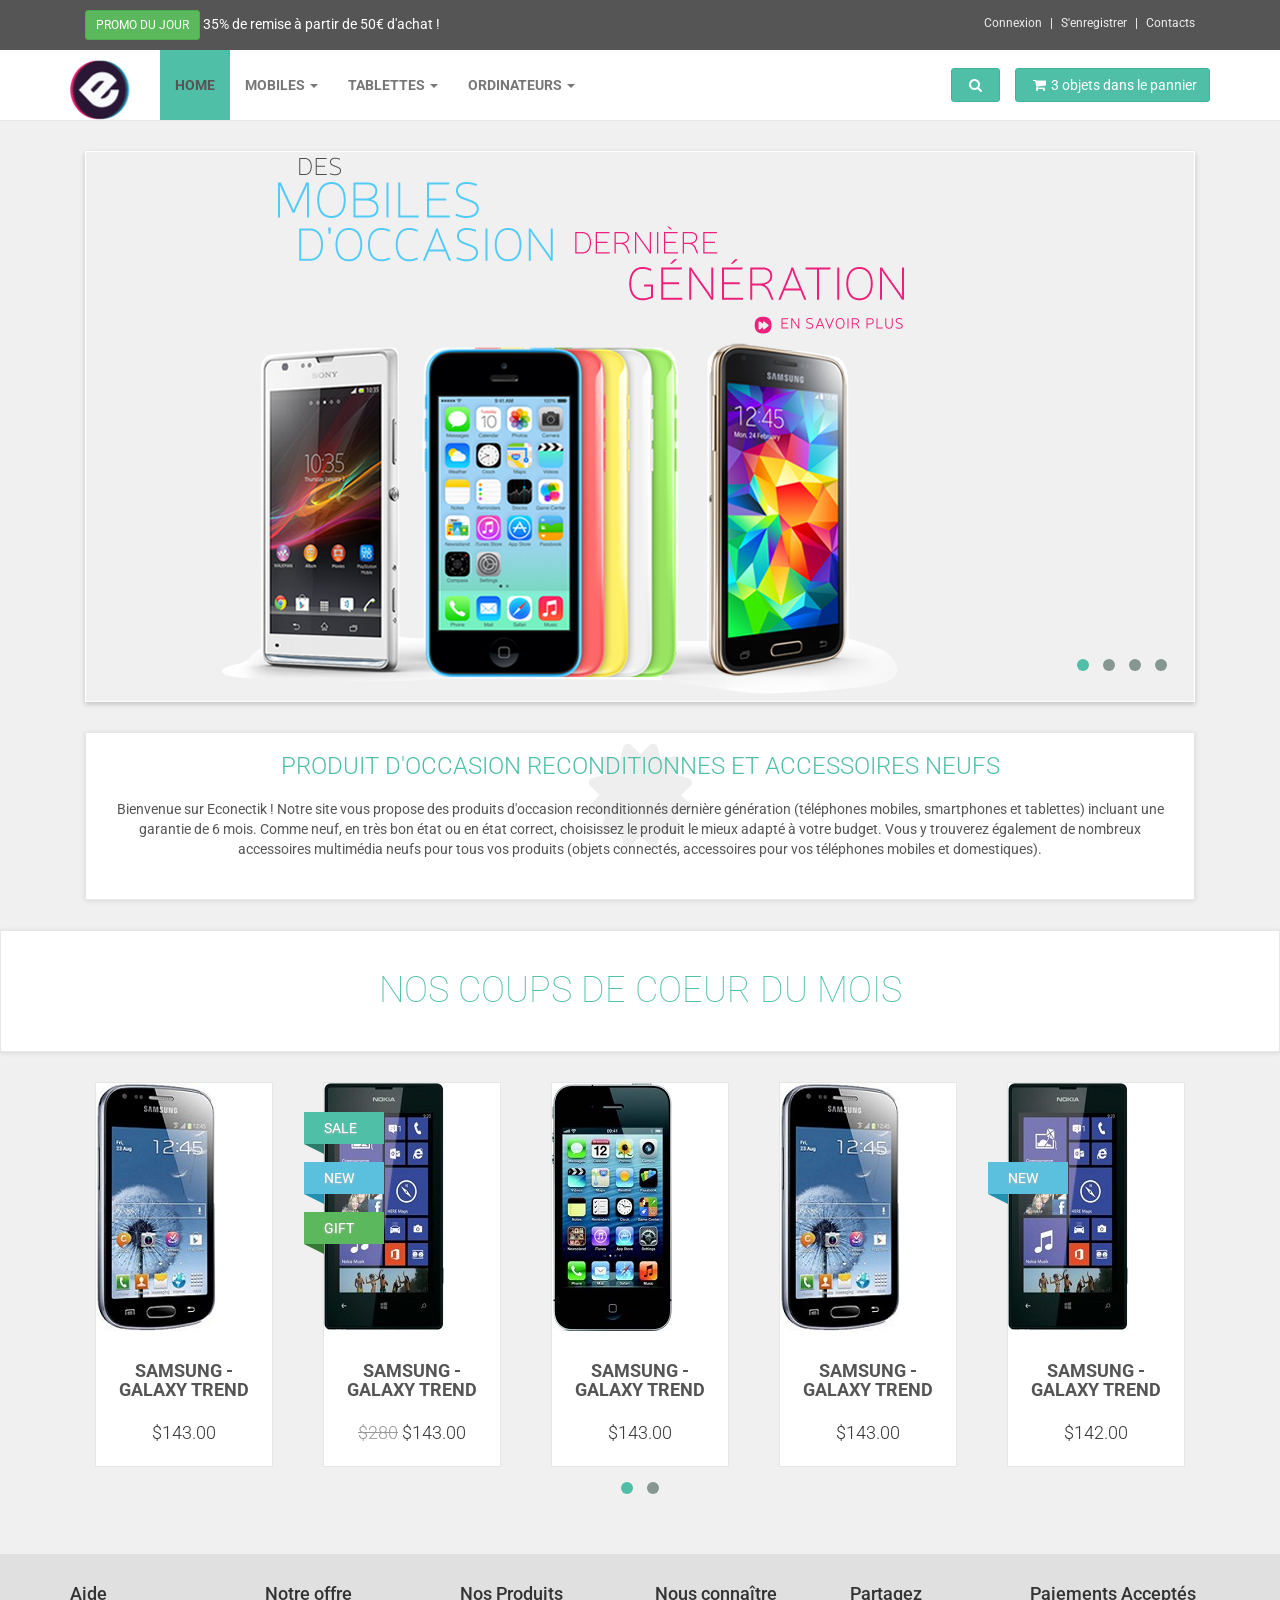
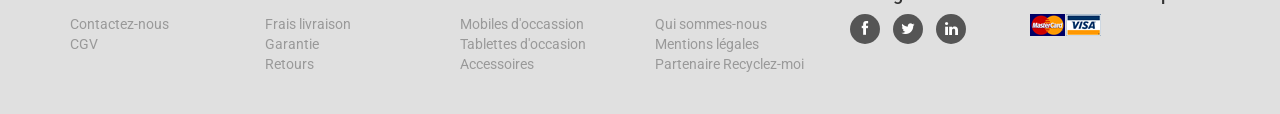
==== commit c6bef900: "logo fini" ====
--- a/obaju/index.html
+++ b/obaju/index.html
@@ -102,8 +102,8 @@
             <div class="navbar-header">
 
                 <a class="navbar-brand home" href="index.html" data-animate-hover="bounce">
-                    <img src="img/Croquis2.png" alt="Econectik logo" class="hidden-xs" id="logo">
-                    <img src="img/Croquis2.png" alt="Econectik logo" class="visible-xs"><span class="sr-only">Econectik - go to homepage</span>
+                    <img src="img/Croquis.png" alt="Econectik logo" class="hidden-xs" id="logo">
+                    <img src="img/Croquis.png" alt="Econectik logo" class="visible-xs"><span class="sr-only">Econectik - go to homepage</span>
                 </a>
                 <div class="navbar-buttons">
                     <button type="button" class="navbar-toggle" data-toggle="collapse" data-target="#navigation">
